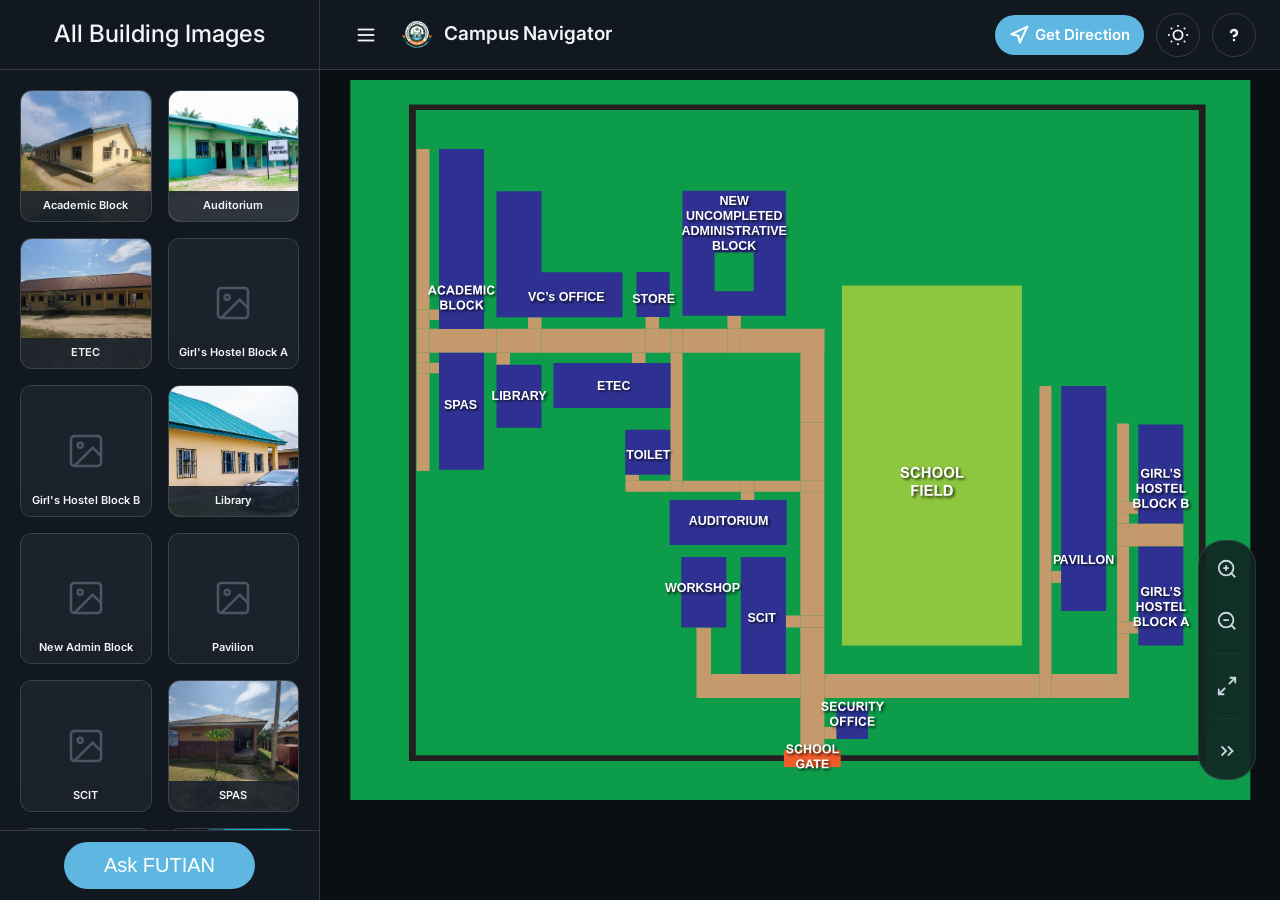
==== CAMPUS MAP/index.html @ f2ca86f0 "Initial commit: FUTIAN project with campus map and data" ====
<!DOCTYPE html>
<html lang="en">

<head>
    <meta charset="UTF-8">
    <meta name="viewport" content="width=device-width, initial-scale=1.0">
    <title>Campus Navigator | Interactive Map</title>
    <link rel="icon" type="image/png" href="Futia_LogoX.png">
    <meta name="description"
        content="Navigate your campus with our interactive map. Find buildings, discover routes, and explore campus locations.">
    <link href="https://fonts.googleapis.com/css2?family=Inter:wght@300;400;500;600;700&display=swap" rel="stylesheet">
    <link rel="stylesheet" href="styles.css">
</head>

<body class="sidebar-active">
    <!-- Sidebar Overlay for Mobile -->
    <div id="sidebar-overlay" class="sidebar-overlay"></div>

    <!-- Sidebar Section -->
    <aside id="sidebar" class="sidebar active">
        <div class="sidebar-header">
            <h2>All Building Images</h2>
            <button id="sidebar-close-btn" class="sidebar-close-btn" title="Close Building Panel">
                <svg viewBox="0 0 24 24" fill="none" stroke="currentColor" stroke-width="2.5">
                    <line x1="18" y1="6" x2="6" y2="18"></line>
                    <line x1="6" y1="6" x2="18" y2="18"></line>
                </svg>
            </button>
        </div>

        <div class="sidebar-body">
            <!-- Loading Spinner for Sidebar -->
            <div id="sidebar-loading" class="sidebar-loading">
                <div class="sidebar-spinner"></div>
                <p>Loading thumbnails...</p>
            </div>
            <!-- Grid that matches the reference image (2 columns) -->
            <div id="sidebar-building-grid" class="sidebar-grid"></div>
        </div>

        <div class="sidebar-footer">
            <button id="sidebar-ask-futian-btn" class="sidebar-pill-btn"
                onclick="window.location.href='../../FUTIAN/front-end/index.html'">
                Ask FUTIAN
            </button>
        </div>
    </aside>

    <div class="app-container">
        <!-- Top Nav Bar - Full Width Dark Bar -->
        <div class="top-nav-bar">
            <!-- Left Section: Menu & Logo -->
            <div class="nav-left">
                <button id="menu-toggle-btn" class="nav-icon-btn" title="Toggle Sidebar">
                    <svg viewBox="0 0 24 24" fill="none" stroke="currentColor" stroke-width="2">
                        <line x1="3" y1="12" x2="21" y2="12"></line>
                        <line x1="3" y1="6" x2="21" y2="6"></line>
                        <line x1="3" y1="18" x2="21" y2="18"></line>
                    </svg>
                </button>
                <div class="logo">
                    <img src="Futia_LogoX.png" alt="FUTIA Logo" class="logo-icon" />
                    <span class="brand-text">Campus Navigator</span>
                </div>
            </div>

            <!-- Right Section: Find Route, Dark Mode & Help -->
            <div class="nav-right">
                <button id="go-btn" class="find-route-pill">
                    <svg viewBox="0 0 24 24" fill="none" stroke="currentColor" stroke-width="2.5" stroke-linecap="round"
                        stroke-linejoin="round" class="route-btn-icon">
                        <polygon points="3 11 22 2 13 21 11 13 3 11"></polygon>
                    </svg>
                    <span>Get Direction</span>
                </button>
                <button id="dark-mode-btn" class="nav-icon-btn circle-border" title="Toggle dark mode">
                    <svg class="sun-icon" viewBox="0 0 24 24" fill="none" stroke="currentColor" stroke-width="2">
                        <circle cx="12" cy="12" r="5"></circle>
                        <line x1="12" y1="1" x2="12" y2="3"></line>
                        <line x1="12" y1="21" x2="12" y2="23"></line>
                        <line x1="4.22" y1="4.22" x2="5.64" y2="5.64"></line>
                        <line x1="18.36" y1="18.36" x2="19.78" y2="19.78"></line>
                        <line x1="1" y1="12" x2="3" y2="12"></line>
                        <line x1="21" y1="12" x2="23" y2="12"></line>
                        <line x1="4.22" y1="19.78" x2="5.64" y2="18.36"></line>
                        <line x1="18.36" y1="5.64" x2="19.78" y2="4.22"></line>
                    </svg>
                    <svg class="moon-icon" viewBox="0 0 24 24" fill="none" stroke="currentColor" stroke-width="2">
                        <path d="M21 12.79A9 9 0 1 1 11.21 3 7 7 0 0 0 21 12.79z"></path>
                    </svg>
                </button>
                <button id="help-btn" class="nav-icon-btn circle-border" title="Help">
                    <svg viewBox="0 0 24 24" fill="none" stroke="currentColor" stroke-width="2.5" stroke-linecap="round"
                        stroke-linejoin="round">
                        <path d="M9.09 9a3 3 0 0 1 5.83 1c0 2-3 3-3 3"></path>
                        <line x1="12" y1="17" x2="12.01" y2="17"></line>
                    </svg>
                </button>
            </div>

            <!-- Legacy Elements kept for JS functionality but hidden visually -->
            <button id="start-selector-btn" class="hidden-nav-item"></button>
            <select id="start-location" class="hidden-select" style="display:none;">
                <option value="">Starting Point</option>
            </select>
            <button id="swap-btn" class="hidden-nav-item"></button>
            <button id="end-selector-btn" class="hidden-nav-item"></button>
            <select id="end-location" class="hidden-select" style="display:none;">
                <option value="">Destination</option>
            </select>
            <button id="reset-btn" class="hidden-nav-item"></button>
            <button id="navigate-btn" class="hidden-nav-item"></button>
            <button id="ask-futian-btn" class="hidden-nav-item"></button>
        </div>

        <!-- Map Section -->
        <section class="map-section">
            <div class="map-wrapper">
                <div id="map-container" class="map-container">
                    <div class="map-loading">
                        <div class="loading-spinner"></div>
                        <p>Loading campus map...</p>
                    </div>
                </div>
            </div>

            <!-- Zoom Controls -->
            <div class="zoom-controls" id="zoom-controls">
                <button id="zoom-in-btn" class="zoom-btn" title="Zoom In">
                    <svg viewBox="0 0 24 24" fill="none" stroke="currentColor" stroke-width="2">
                        <circle cx="11" cy="11" r="8"></circle>
                        <line x1="21" y1="21" x2="16.65" y2="16.65"></line>
                        <line x1="11" y1="8" x2="11" y2="14"></line>
                        <line x1="8" y1="11" x2="14" y2="11"></line>
                    </svg>
                </button>
                <button id="zoom-out-btn" class="zoom-btn" title="Zoom Out">
                    <svg viewBox="0 0 24 24" fill="none" stroke="currentColor" stroke-width="2">
                        <circle cx="11" cy="11" r="8"></circle>
                        <line x1="21" y1="21" x2="16.65" y2="16.65"></line>
                        <line x1="8" y1="11" x2="14" y2="11"></line>
                    </svg>
                </button>
                <div class="zoom-divider"></div>
                <button id="zoom-reset-btn" class="zoom-btn" title="Reset View">
                    <svg viewBox="0 0 24 24" fill="none" stroke="currentColor" stroke-width="2">
                        <path d="M15 3h6v6M9 21H3v-6M21 3l-7 7M3 21l7-7"></path>
                    </svg>
                </button>
                <div class="zoom-divider"></div>
                <!-- Hide Controls Button -->
                <button id="zoom-hide-btn" class="zoom-btn zoom-toggle-btn" title="Hide Controls">
                    <svg viewBox="0 0 24 24" fill="none" stroke="currentColor" stroke-width="2">
                        <path d="M13 17l5-5-5-5M6 17l5-5-5-5"></path>
                    </svg>
                </button>
            </div>

            <!-- Show Controls Tab (appears when zoom controls are hidden) -->
            <button id="zoom-show-tab" class="zoom-show-tab" title="Show Controls">
                <svg viewBox="0 0 24 24" fill="none" stroke="currentColor" stroke-width="2.5">
                    <polyline points="15 6 9 12 15 18"></polyline>
                </svg>
                <span>Controls</span>
            </button>

            <!-- Sidebar Show Tab (appears when sidebar is closed on mobile) -->
            <button id="sidebar-show-tab" class="sidebar-show-tab" title="Show Buildings">
                <svg viewBox="0 0 24 24" fill="none" stroke="currentColor" stroke-width="2.5">
                    <polyline points="9 18 15 12 9 6"></polyline>
                </svg>
                <span>Buildings</span>
            </button>
        </section>

    </div>

    <!-- Route Selection Modal (for very small screens 409px and below) -->
    <div id="route-modal" class="route-modal">
        <div class="route-modal-overlay"></div>
        <div class="route-modal-container">
            <div class="route-modal-header">
                <div class="route-modal-icon">
                    <svg viewBox="0 0 24 24" fill="none" stroke="currentColor" stroke-width="2">
                        <circle cx="12" cy="12" r="10"></circle>
                        <polygon points="16.24 7.76 14.12 14.12 7.76 16.24 9.88 9.88 16.24 7.76"></polygon>
                    </svg>
                </div>
                <h2>Plan Your Route</h2>
                <button id="route-modal-close" class="modal-close-btn">
                    <svg viewBox="0 0 24 24" fill="none" stroke="currentColor" stroke-width="2">
                        <line x1="18" y1="6" x2="6" y2="18"></line>
                        <line x1="6" y1="6" x2="18" y2="18"></line>
                    </svg>
                </button>
            </div>
            <div class="route-modal-body">
                <!-- Starting Point Selection -->
                <div class="route-field">
                    <label class="route-field-label">
                        <span class="route-field-icon start">
                            <svg viewBox="0 0 24 24" fill="none" stroke="currentColor" stroke-width="2">
                                <circle cx="12" cy="12" r="3"></circle>
                                <circle cx="12" cy="12" r="8" stroke-dasharray="4 2"></circle>
                            </svg>
                        </span>
                        Starting Point
                    </label>
                    <button id="route-start-btn" class="route-select-btn" data-type="start">
                        <span id="route-start-text">Tap to select</span>
                        <svg class="chevron" viewBox="0 0 24 24" fill="none" stroke="currentColor" stroke-width="2">
                            <polyline points="6 9 12 15 18 9"></polyline>
                        </svg>
                    </button>
                </div>

                <!-- Swap Button -->
                <button id="route-swap-btn" class="route-swap-btn" title="Swap locations">
                    <svg viewBox="0 0 24 24" fill="none" stroke="currentColor" stroke-width="2">
                        <path d="M7 16V4m0 0L3 8m4-4l4 4M17 8v12m0 0l4-4m-4 4l-4-4"></path>
                    </svg>
                </button>

                <!-- Destination Selection -->
                <div class="route-field">
                    <label class="route-field-label">
                        <span class="route-field-icon end">
                            <svg viewBox="0 0 24 24" fill="none" stroke="currentColor" stroke-width="2">
                                <path d="M21 10c0 7-9 13-9 13s-9-6-9-13a9 9 0 0 1 18 0z"></path>
                                <circle cx="12" cy="10" r="3"></circle>
                            </svg>
                        </span>
                        Destination
                    </label>
                    <button id="route-end-btn" class="route-select-btn" data-type="end">
                        <span id="route-end-text">Tap to select</span>
                        <svg class="chevron" viewBox="0 0 24 24" fill="none" stroke="currentColor" stroke-width="2">
                            <polyline points="6 9 12 15 18 9"></polyline>
                        </svg>
                    </button>
                </div>
            </div>
            <div class="route-modal-footer">
                <button id="route-modal-go" class="route-btn primary incomplete">
                    <svg viewBox="0 0 24 24" fill="none" stroke="currentColor" stroke-width="2">
                        <polygon points="3 11 22 2 13 21 11 13 3 11"></polygon>
                    </svg>
                    <span>Show Route</span>
                </button>
                <button id="route-modal-clear" class="route-btn secondary">
                    <svg viewBox="0 0 24 24" fill="none" stroke="currentColor" stroke-width="2">
                        <path d="M3 12a9 9 0 1 0 9-9 9.75 9.75 0 0 0-6.74 2.74L3 8"></path>
                        <path d="M3 3v5h5"></path>
                    </svg>
                    <span>Clear</span>
                </button>
            </div>
        </div>
    </div>

    <!-- Redesigned Get Direction Modal -->
    <div id="get-direction-modal" class="route-modal">
        <div class="route-modal-overlay"></div>
        <div class="route-modal-container glass-premium">
            <div class="route-modal-header">
                <div class="route-modal-icon pulse-blue">
                    <svg viewBox="0 0 24 24" fill="none" stroke="currentColor" stroke-width="2">
                        <circle cx="12" cy="12" r="10"></circle>
                        <polygon points="16.24 7.76 14.12 14.12 7.76 16.24 9.88 9.88 16.24 7.76"></polygon>
                    </svg>
                </div>
                <h2>Direction Planner</h2>
                <button id="get-direction-modal-close" class="modal-close-btn-alt">
                    <svg viewBox="0 0 24 24" fill="none" stroke="currentColor" stroke-width="2.5">
                        <line x1="18" y1="6" x2="6" y2="18"></line>
                        <line x1="6" y1="6" x2="18" y2="18"></line>
                    </svg>
                </button>
            </div>

            <div class="route-modal-body-premium">
                <div class="route-inputs-container">
                    <!-- Starting Point Trigger -->
                    <div class="route-input-group">
                        <label class="input-label-premium">From</label>
                        <button id="direction-start-trigger" class="location-card-trigger start-theme">
                            <div class="trigger-content">
                                <span class="trigger-icon">
                                    <svg viewBox="0 0 24 24" fill="none" stroke="currentColor" stroke-width="2.5">
                                        <circle cx="12" cy="12" r="3"></circle>
                                        <circle cx="12" cy="12" r="8" stroke-dasharray="3 2"></circle>
                                    </svg>
                                </span>
                                <div class="trigger-texts">
                                    <span class="trigger-placeholder">Pick start...</span>
                                    <span id="direction-start-display" class="trigger-value">Select Location</span>
                                </div>
                            </div>
                            <svg class="trigger-chevron" viewBox="0 0 24 24" fill="none" stroke="currentColor"
                                stroke-width="2">
                                <polyline points="9 18 15 12 9 6"></polyline>
                            </svg>
                        </button>
                    </div>

                    <!-- Swap Button Floating -->
                    <div class="swap-action-wrapper">
                        <button id="direction-swap-btn" class="swap-pip" title="Swap locations">
                            <svg xmlns="http://www.w3.org/2000/svg" width="24" height="24" viewBox="0 0 24 24"
                                fill="none" stroke="currentColor" stroke-width="2" stroke-linecap="round"
                                stroke-linejoin="round" class="lucide lucide-arrow-down-up-icon lucide-arrow-down-up">
                                <path d="m3 16 4 4 4-4" />
                                <path d="M7 20V4" />
                                <path d="m21 8-4-4-4 4" />
                                <path d="M17 4v16" />
                            </svg>
                        </button>
                    </div>

                    <!-- Destination Trigger -->
                    <div class="route-input-group">
                        <label class="input-label-premium">To</label>
                        <button id="direction-end-trigger" class="location-card-trigger end-theme">
                            <div class="trigger-content">
                                <span class="trigger-icon">
                                    <svg viewBox="0 0 24 24" fill="none" stroke="currentColor" stroke-width="2.5">
                                        <path d="M21 10c0 7-9 13-9 13s-9-6-9-13a9 9 0 0 1 18 0z"></path>
                                        <circle cx="12" cy="10" r="3"></circle>
                                    </svg>
                                </span>
                                <div class="trigger-texts">
                                    <span class="trigger-placeholder">Pick destination...</span>
                                    <span id="direction-end-display" class="trigger-value">Select Location</span>
                                </div>
                            </div>
                            <svg class="trigger-chevron" viewBox="0 0 24 24" fill="none" stroke="currentColor"
                                stroke-width="2">
                                <polyline points="9 18 15 12 9 6"></polyline>
                            </svg>
                        </button>
                    </div>
                </div>
            </div>

            <div class="route-modal-footer-premium">
                <button id="direction-modal-clear" class="btn-clear-premium" title="Clear all selections">
                    <svg viewBox="0 0 24 24" fill="none" stroke="currentColor" stroke-width="2">
                        <path d="M3 12a9 9 0 1 0 9-9 9.75 9.75 0 0 0-6.74 2.74L3 8"></path>
                        <path d="M3 3v5h5"></path>
                    </svg>
                    <span>Reset</span>
                </button>
                <button id="direction-modal-go" class="btn-go-premium incomplete">
                    <span>Show Route</span>
                    <svg viewBox="0 0 24 24" fill="none" stroke="currentColor" stroke-width="2.5">
                        <polyline points="9 18 15 12 9 6"></polyline>
                    </svg>
                </button>
            </div>

            <!-- Hidden inputs to stay compatible with existing logic if needed -->
            <select id="direction-start-location" class="hidden-select" style="display:none;"></select>
            <select id="direction-end-location" class="hidden-select" style="display:none;"></select>
        </div>
    </div>

    <!-- The Picker "Modula" - Redesigned Location Selection -->
    <div id="location-modal" class="location-picker-modula">
        <div class="location-modal-overlay"></div>
        <div class="picker-container glass-premium">
            <div class="picker-header">
                <div class="picker-title-group">
                    <h2 id="location-modal-title">Select Location</h2>
                    <p id="picker-subtitle">Choose a building to plan your route</p>
                </div>
                <button id="location-modal-close" class="picker-close-btn">
                    <svg viewBox="0 0 24 24" fill="none" stroke="currentColor" stroke-width="2.5">
                        <line x1="18" y1="6" x2="6" y2="18"></line>
                        <line x1="6" y1="6" x2="18" y2="18"></line>
                    </svg>
                </button>
            </div>

            <div class="picker-search-box">
                <div class="search-input-wrapper">
                    <svg class="search-icon" viewBox="0 0 24 24" fill="none" stroke="currentColor" stroke-width="2.5">
                        <circle cx="11" cy="11" r="8"></circle>
                        <line x1="21" y1="21" x2="16.65" y2="16.65"></line>
                    </svg>
                    <input type="text" id="picker-search-input" placeholder="Search buildings by name...">
                </div>
            </div>

            <div class="picker-body">
                <div id="location-list" class="picker-grid">
                    <!-- Dynamic Building Cards will be injected here -->
                </div>
                <div id="picker-empty-state" class="picker-empty hidden">
                    <div class="empty-icon-wrapper">
                        <svg viewBox="0 0 24 24" fill="none" stroke="currentColor" stroke-width="1.5">
                            <circle cx="11" cy="11" r="8"></circle>
                            <line x1="21" y1="21" x2="16.65" y2="16.65"></line>
                            <line x1="8" y1="11" x2="14" y2="11"></line>
                        </svg>
                    </div>
                    <p>No buildings found</p>
                </div>
            </div>
        </div>
    </div>

    <!-- Image Gallery Modal - Redesigned with centered content -->
    <div id="gallery-modal" class="gallery-modal">
        <div class="gallery-overlay"></div>
        <div id="gallery-container" class="gallery-container">
            <div class="gallery-header">
                <div class="gallery-title-wrapper">
                    <h2 id="gallery-title" class="gallery-title">Building Images</h2>
                </div>
                <button id="gallery-close" class="gallery-close">
                    <svg viewBox="0 0 24 24" fill="none" stroke="currentColor" stroke-width="2">
                        <line x1="18" y1="6" x2="6" y2="18"></line>
                        <line x1="6" y1="6" x2="18" y2="18"></line>
                    </svg>
                </button>
            </div>
            <div class="gallery-body">
                <!-- Centralized Loading Spinner -->
                <div id="gallery-loading" class="gallery-loading-container">
                    <div class="gallery-spinner">
                        <div class="spinner-ring"></div>
                        <div class="spinner-ring"></div>
                        <div class="spinner-ring"></div>
                        <svg class="spinner-icon" viewBox="0 0 24 24" fill="none" stroke="currentColor"
                            stroke-width="1.5">
                            <rect x="3" y="3" width="18" height="18" rx="2" ry="2"></rect>
                            <circle cx="8.5" cy="8.5" r="1.5"></circle>
                            <polyline points="21 15 16 10 5 21"></polyline>
                        </svg>
                    </div>
                    <p class="loading-text">Loading images<span class="loading-dots"></span></p>
                </div>
                <div id="gallery-grid" class="gallery-grid"></div>
                <div id="gallery-no-images" class="gallery-empty">
                    <svg viewBox="0 0 24 24" fill="none" stroke="currentColor" stroke-width="1.5">
                        <rect x="3" y="3" width="18" height="18" rx="2" ry="2"></rect>
                        <circle cx="8.5" cy="8.5" r="1.5"></circle>
                        <polyline points="21 15 16 10 5 21"></polyline>
                    </svg>
                    <p>No images available for this location</p>
                </div>
            </div>
        </div>
    </div>

    <!-- All Buildings Modal - Shows all buildings with thumbnails -->
    <div id="all-buildings-modal" class="all-buildings-modal">
        <div class="all-buildings-overlay"></div>
        <div class="all-buildings-container">
            <div class="all-buildings-header">
                <div class="all-buildings-title-wrapper">
                    <svg class="all-buildings-icon" viewBox="0 0 24 24" fill="none" stroke="currentColor"
                        stroke-width="2">
                        <rect x="3" y="3" width="18" height="18" rx="2" ry="2"></rect>
                        <circle cx="8.5" cy="8.5" r="1.5"></circle>
                        <polyline points="21 15 16 10 5 21"></polyline>
                    </svg>
                    <h2 class="all-buildings-title">All Building Images</h2>
                </div>
                <button id="all-buildings-close" class="all-buildings-close">
                    <svg viewBox="0 0 24 24" fill="none" stroke="currentColor" stroke-width="2">
                        <line x1="18" y1="6" x2="6" y2="18"></line>
                        <line x1="6" y1="6" x2="18" y2="18"></line>
                    </svg>
                </button>
            </div>
            <div class="all-buildings-body">
                <!-- Loading Spinner -->
                <div id="all-buildings-loading" class="all-buildings-loading">
                    <div class="gallery-spinner">
                        <div class="spinner-ring"></div>
                        <div class="spinner-ring"></div>
                        <div class="spinner-ring"></div>
                        <svg class="spinner-icon" viewBox="0 0 24 24" fill="none" stroke="currentColor"
                            stroke-width="1.5">
                            <rect x="3" y="3" width="18" height="18" rx="2" ry="2"></rect>
                            <circle cx="8.5" cy="8.5" r="1.5"></circle>
                            <polyline points="21 15 16 10 5 21"></polyline>
                        </svg>
                    </div>
                    <p class="loading-text">Loading buildings<span class="loading-dots"></span></p>
                </div>
                <!-- Buildings Grid -->
                <div id="all-buildings-grid" class="all-buildings-grid"></div>
            </div>
        </div>
    </div>

    <!-- Full-Screen Image Viewer Modal with Zoom Controls -->
    <div id="image-viewer-modal" class="image-viewer-modal">
        <div class="image-viewer-overlay"></div>

        <!-- Image Viewer Controls Bar -->
        <div class="image-viewer-controls">
            <div class="viewer-info">
                <span id="viewer-image-counter" class="viewer-counter">1 / 5</span>
                <span id="viewer-image-title" class="viewer-title">Image</span>
            </div>
            <div class="viewer-zoom-controls">
                <div class="viewer-zoom-group">
                    <button id="viewer-zoom-in" class="viewer-btn" title="Zoom In (+)">
                        <svg viewBox="0 0 24 24" fill="none" stroke="currentColor" stroke-width="2">
                            <circle cx="11" cy="11" r="8"></circle>
                            <line x1="21" y1="21" x2="16.65" y2="16.65"></line>
                            <line x1="11" y1="8" x2="11" y2="14"></line>
                            <line x1="8" y1="11" x2="14" y2="11"></line>
                        </svg>
                    </button>
                    <span id="viewer-zoom-level" class="viewer-zoom-level">100%</span>
                    <button id="viewer-zoom-out" class="viewer-btn" title="Zoom Out (-)">
                        <svg viewBox="0 0 24 24" fill="none" stroke="currentColor" stroke-width="2">
                            <circle cx="11" cy="11" r="8"></circle>
                            <line x1="21" y1="21" x2="16.65" y2="16.65"></line>
                            <line x1="8" y1="11" x2="14" y2="11"></line>
                        </svg>
                    </button>
                </div>
                <div class="viewer-action-group">
                    <button id="viewer-fit" class="viewer-btn" title="Actual Size (A)">
                        <svg viewBox="0 0 24 24" fill="none" stroke="currentColor" stroke-width="2">
                            <path d="M15 3h6v6M9 21H3v-6M21 3l-7 7M3 21l7-7"></path>
                        </svg>
                    </button>
                    <button id="viewer-close" class="viewer-btn viewer-close-btn" title="Close (Esc)">
                        <svg viewBox="0 0 24 24" fill="none" stroke="currentColor" stroke-width="2">
                            <line x1="18" y1="6" x2="6" y2="18"></line>
                            <line x1="6" y1="6" x2="18" y2="18"></line>
                        </svg>
                    </button>
                </div>
            </div>
        </div>

        <!-- Navigation Arrows -->
        <button id="viewer-prev" class="viewer-nav-btn viewer-prev" title="Previous Image (←)">
            <svg viewBox="0 0 24 24" fill="none" stroke="currentColor" stroke-width="2">
                <polyline points="15 18 9 12 15 6"></polyline>
            </svg>
        </button>
        <button id="viewer-next" class="viewer-nav-btn viewer-next" title="Next Image (→)">
            <svg viewBox="0 0 24 24" fill="none" stroke="currentColor" stroke-width="2">
                <polyline points="9 18 15 12 9 6"></polyline>
            </svg>
        </button>

        <!-- Image Container with Pan/Zoom -->
        <div id="image-viewer-container" class="image-viewer-container">
            <img id="viewer-image" class="viewer-image" src="" alt="Building Image" draggable="false">
        </div>

        <!-- Thumbnail Strip -->
        <div id="viewer-thumbnails" class="viewer-thumbnails">
            <!-- Thumbnails will be dynamically added -->
        </div>
    </div>

    <!-- Help Modal -->
    <div id="help-modal" class="help-modal">
        <div class="help-overlay"></div>
        <div class="help-container">
            <div class="help-header">
                <h2>Campus Navigator Guide</h2>
                <button id="help-close" class="help-close">
                    <svg viewBox="0 0 24 24" fill="none" stroke="currentColor" stroke-width="2">
                        <line x1="18" y1="6" x2="6" y2="18"></line>
                        <line x1="6" y1="6" x2="18" y2="18"></line>
                    </svg>
                </button>
            </div>
            <div class="help-body">
                <div class="help-grid">
                    <div class="help-section">
                        <div class="help-section-header">
                            <h3>Navigation</h3>
                        </div>
                        <p>Select your <strong>Start</strong> and <strong>Destination</strong> from the top bar. The
                            optimal path will highlight instantly.</p>
                    </div>

                    <div class="help-section">
                        <div class="help-section-header">
                            <h3>Explore</h3>
                        </div>
                        <p>Click any <strong>building</strong> or its <strong>label</strong> to view stunning galleries.
                            Browsing made simple.</p>
                    </div>

                    <div class="help-section">
                        <div class="help-section-header">
                            <h3>Desktop</h3>
                        </div>
                        <p><strong>Zooming:</strong> Use your mouse scroll wheel or the +/- buttons.
                            <strong>Exploration:</strong> Click and drag to pan across the campus map.
                            <strong>Interaction:</strong> Click any building to view its photo gallery.
                        </p>
                    </div>

                    <div class="help-section">
                        <div class="help-section-header">
                            <h3>Mobile</h3>
                        </div>
                        <p><strong>Navigation:</strong> Swipe with one finger to pan the map view.
                            <strong>Pinching:</strong> Use two fingers to zoom in and out smoothly.
                            <strong>Quick Zoom:</strong> Double-tap anywhere to zoom in instantly.
                        </p>
                    </div>

                    <div class="help-section">
                        <div class="help-section-header">
                            <h3>Gallery</h3>
                        </div>
                        <p>Browse thumbnails and click to view full-screen. Navigate with <strong>Arrows</strong>. Zoom
                            with mouse wheel.</p>
                    </div>

                    <div class="help-section">
                        <div class="help-section-header">
                            <h3>Shortcuts</h3>
                        </div>
                        <p><strong>Esc:</strong> Close. <strong>← →:</strong> Browse. <strong>+/-:</strong> Zoom.
                            <strong>A:</strong> Auto-Fit view.
                        </p>
                    </div>
                </div>
            </div>
        </div>
    </div>

    <script src="script.js"></script>
    <script>
        // Help modal functionality
        const helpBtn = document.getElementById('help-btn');
        const helpModal = document.getElementById('help-modal');
        const helpClose = document.getElementById('help-close');
        const helpOverlay = document.querySelector('.help-overlay');

        helpBtn.addEventListener('click', () => {
            helpModal.classList.add('active');
        });

        helpClose.addEventListener('click', () => {
            helpModal.classList.remove('active');
        });

        helpOverlay.addEventListener('click', () => {
            helpModal.classList.remove('active');
        });

        document.addEventListener('keydown', (e) => {
            if (e.key === 'Escape' && helpModal.classList.contains('active')) {
                helpModal.classList.remove('active');
            }
        });

        // Dark mode functionality - synced with FUTIAN theme
        const darkModeBtn = document.getElementById('dark-mode-btn');
        const sunIcon = darkModeBtn.querySelector('.sun-icon');
        const moonIcon = darkModeBtn.querySelector('.moon-icon');

        // Helper function to determine if we should use light mode
        function shouldUseLightMode() {
            const savedTheme = localStorage.getItem('futianTheme') || 'dark';
            const prefersDark = window.matchMedia && window.matchMedia('(prefers-color-scheme: dark)').matches;

            if (savedTheme === 'light') {
                return true;
            } else if (savedTheme === 'dark') {
                return false;
            } else if (savedTheme === 'system') {
                return !prefersDark;
            }
            return false; // Default to dark mode
        }

        // Apply initial theme from FUTIAN's preference
        function applyThemeFromFutian() {
            const useLightMode = shouldUseLightMode();

            if (useLightMode) {
                // Light mode (no dark-mode class)
                document.body.classList.remove('dark-mode');
                sunIcon.style.display = 'none';
                moonIcon.style.display = 'block';
            } else {
                // Dark mode
                document.body.classList.add('dark-mode');
                sunIcon.style.display = 'block';
                moonIcon.style.display = 'none';
            }
        }

        // Apply theme on page load
        applyThemeFromFutian();

        // Listen for system theme changes (for 'system' mode)
        if (window.matchMedia) {
            window.matchMedia('(prefers-color-scheme: dark)').addEventListener('change', () => {
                const savedTheme = localStorage.getItem('futianTheme') || 'dark';
                if (savedTheme === 'system') {
                    applyThemeFromFutian();
                }
            });
        }

        darkModeBtn.addEventListener('click', () => {
            document.body.classList.toggle('dark-mode');
            const isDark = document.body.classList.contains('dark-mode');

            // Save to FUTIAN's theme key so both apps stay in sync
            localStorage.setItem('futianTheme', isDark ? 'dark' : 'light');

            if (isDark) {
                sunIcon.style.display = 'block';
                moonIcon.style.display = 'none';
            } else {
                sunIcon.style.display = 'none';
                moonIcon.style.display = 'block';
            }
        });

        // ===== ZOOM CONTROLS HIDE/SHOW TOGGLE =====
        const zoomControls = document.getElementById('zoom-controls');
        const zoomHideBtn = document.getElementById('zoom-hide-btn');
        const zoomShowTab = document.getElementById('zoom-show-tab');
        const sidebarShowTab = document.getElementById('sidebar-show-tab');

        // Responsive default state: hidden on small screens (799px and below)
        function setZoomControlsDefaultState() {
            if (window.innerWidth <= 799) {
                // Small screens: hide zoom by default
                zoomControls.classList.add('hidden');
                zoomShowTab.classList.add('visible');
                updateSidebarTabVisibility();
            } else {
                // Large screens (800px+): show by default
                zoomControls.classList.remove('hidden');
                zoomShowTab.classList.remove('visible');
                sidebarShowTab.classList.remove('visible');
            }
        }

        function updateSidebarTabVisibility() {
            if (window.innerWidth <= 799) {
                const isSidebarActive = document.body.classList.contains('sidebar-active');
                if (!isSidebarActive) {
                    sidebarShowTab.classList.add('visible');
                } else {
                    sidebarShowTab.classList.remove('visible');
                }
            } else {
                sidebarShowTab.classList.remove('visible');
            }
        }

        // Set initial state on page load
        setZoomControlsDefaultState();

        // Welcome animations for mobile (799px and below)
        if (window.innerWidth <= 799) {
            // 1. Zoom Controls: Auto-minimize in 5 seconds
            zoomControls.classList.remove('hidden');
            zoomShowTab.classList.remove('visible');

            setTimeout(() => {
                zoomControls.classList.add('hidden');
                zoomShowTab.classList.add('visible');
            }, 5000);

            // 2. Sidebar: Auto-close in 3 seconds (if open at start)
            setTimeout(() => {
                if (document.body.classList.contains('sidebar-active')) {
                    // Pull the sidebar closing logic - assuming toggleSidebar is defined in script.js or index.html
                    if (typeof toggleSidebar === 'function') {
                        toggleSidebar();
                        updateSidebarTabVisibility(); // Show the tab after closing
                    } else {
                        document.body.classList.remove('sidebar-active');
                        const sidebar = document.querySelector('.sidebar');
                        if (sidebar) sidebar.classList.remove('active');
                        updateSidebarTabVisibility();
                    }
                } else {
                    updateSidebarTabVisibility();
                }
            }, 3000);
        }

        // Update state when window is resized for responsive behavior
        window.addEventListener('resize', () => {
            setZoomControlsDefaultState();
            updateSidebarTabVisibility();
        });

        // Hide zoom controls (manual toggle)
        zoomHideBtn.addEventListener('click', () => {
            zoomControls.classList.add('hidden');
            zoomShowTab.classList.add('visible');
        });

        // Show zoom controls (manual toggle)
        zoomShowTab.addEventListener('click', () => {
            zoomControls.classList.remove('hidden');
            zoomShowTab.classList.remove('visible');
        });

        // Show sidebar (manual toggle via tab)
        sidebarShowTab.addEventListener('click', () => {
            if (typeof toggleSidebar === 'function') {
                toggleSidebar();
                updateSidebarTabVisibility();
            }
        });

        // Listen for sidebar toggle to update tab visibility (e.g. from menu button)
        document.addEventListener('click', (e) => {
            if (e.target.closest('#menu-btn') || e.target.closest('#sidebar-overlay') || e.target.closest('.modal-close-btn-alt')) {
                // Delay slightly to allow sidebar-active class to be toggled
                setTimeout(updateSidebarTabVisibility, 50);
            }
        });

        // Location Modal functionality
        const locationModal = document.getElementById('location-modal');
        const locationModalTitle = document.getElementById('location-modal-title');
        const locationModalClose = document.getElementById('location-modal-close');
        const locationModalOverlay = document.querySelector('.location-modal-overlay');
        const locationList = document.getElementById('location-list');

        const startSelectorBtn = document.getElementById('start-selector-btn');
        const endSelectorBtn = document.getElementById('end-selector-btn');
        const startLocationText = document.getElementById('start-location-text');
        const endLocationText = document.getElementById('end-location-text');

        let currentSelectingFor = null; // 'start' or 'end'

        function openLocationModal(type) {
            currentSelectingFor = type;
            locationModalTitle.textContent = type === 'start' ? 'Select Starting Point' : 'Select Destination';

            // Get the corresponding select element
            const selectEl = type === 'start' ? document.getElementById('start-location') : document.getElementById('end-location');
            const otherSelectEl = type === 'start' ? document.getElementById('end-location') : document.getElementById('start-location');
            const otherValue = otherSelectEl.value;

            // Populate the list
            locationList.innerHTML = '';

            Array.from(selectEl.options).forEach(option => {
                if (option.value === '' || option.value === otherValue) return; // Skip placeholder and already selected

                const item = document.createElement('button');
                item.className = 'location-item';
                item.textContent = option.textContent;
                item.dataset.value = option.value;

                if (option.value === selectEl.value) {
                    item.classList.add('selected');
                }

                item.addEventListener('click', () => {
                    selectLocation(option.value, option.textContent, type);
                });

                locationList.appendChild(item);
            });

            locationModal.classList.add('active');
        }

        function selectLocation(value, text, type) {
            const selectEl = type === 'start' ? document.getElementById('start-location') : document.getElementById('end-location');
            const textEl = type === 'start' ? startLocationText : endLocationText;

            selectEl.value = value;
            textEl.textContent = text;

            // Trigger change event
            selectEl.dispatchEvent(new Event('change'));

            // Check if we need to reopen route modal
            if (typeof window.checkRouteModalReopen === 'function') {
                window.checkRouteModalReopen();
            }

            closeLocationModal();

            // Check if title bar is overflowing after selection
            setTimeout(() => {
                if (typeof checkTitleBarOverflow === 'function') {
                    checkTitleBarOverflow();
                }
            }, 50);
        }

        function closeLocationModal() {
            locationModal.classList.remove('active');
            currentSelectingFor = null;
        }

        startSelectorBtn.addEventListener('click', () => openLocationModal('start'));
        endSelectorBtn.addEventListener('click', () => openLocationModal('end'));
        locationModalClose.addEventListener('click', closeLocationModal);
        locationModalOverlay.addEventListener('click', closeLocationModal);

        document.addEventListener('keydown', (e) => {
            if (e.key === 'Escape' && locationModal.classList.contains('active')) {
                closeLocationModal();
            }
        });

        // Update display text when select changes programmatically
        document.getElementById('start-location').addEventListener('change', function () {
            const selectedOption = this.options[this.selectedIndex];
            startLocationText.textContent = selectedOption.textContent || 'Starting Point';
            // Check overflow after text change
            setTimeout(() => {
                if (typeof checkTitleBarOverflow === 'function') {
                    checkTitleBarOverflow();
                }
                // Auto-show route if both locations are selected
                autoShowRoute();
            }, 50);
        });

        document.getElementById('end-location').addEventListener('change', function () {
            const selectedOption = this.options[this.selectedIndex];
            endLocationText.textContent = selectedOption.textContent || 'Destination';
            // Check overflow after text change
            setTimeout(() => {
                if (typeof checkTitleBarOverflow === 'function') {
                    checkTitleBarOverflow();
                }
                // Auto-show route if both locations are selected
                autoShowRoute();
            }, 50);
        });

        // Auto-show route when both start and destination are selected
        // This enables the Show Route button to be hidden on small screens
        function autoShowRoute() {
            const startSelect = document.getElementById('start-location');
            const endSelect = document.getElementById('end-location');
            const isSmallScreen = window.innerWidth <= 616;

            // On small screens (616px and below), if only destination is selected, prompt for starting point
            if (isSmallScreen && !startSelect.value && endSelect.value) {
                if (typeof showToast === 'function') {
                    showToast("Please select a Starting Point first!", "warning");
                }
                return;
            }

            if (startSelect.value && endSelect.value) {
                // Both locations are selected - auto calculate route
                if (startSelect.value === endSelect.value) {
                    if (typeof showToast === 'function') {
                        showToast("Start and End locations are the same!", "warning");
                    }
                    return;
                }

                // Call the route calculation function from script.js
                if (typeof calculateAndHighlightPath === 'function') {
                    if (typeof clearHighlights === 'function') {
                        clearHighlights();
                    }
                    calculateAndHighlightPath(startSelect.value, endSelect.value);
                }
            }
        }

        // ===== ROUTE MODAL FUNCTIONALITY (for 409px and below) =====
        const routeModal = document.getElementById('route-modal');
        const routeModalClose = document.getElementById('route-modal-close');
        const routeModalOverlay = document.querySelector('.route-modal-overlay');
        const navigateBtn = document.getElementById('navigate-btn');
        const routeStartBtn = document.getElementById('route-start-btn');
        const routeEndBtn = document.getElementById('route-end-btn');
        const routeStartText = document.getElementById('route-start-text');
        const routeEndText = document.getElementById('route-end-text');
        const routeSwapBtn = document.getElementById('route-swap-btn');
        const routeGoBtn = document.getElementById('route-modal-go');
        const routeClearBtn = document.getElementById('route-modal-clear');

        let routeModalSelectingFor = null;

        // Global hook to check reopen
        window.checkRouteModalReopen = function () {
            if (routeModalSelectingFor) {
                syncRouteModal();
                // Reopen route modal after selection with a slight delay
                setTimeout(() => routeModal.classList.add('active'), 150);
            }
        };

        // Open Route Modal
        navigateBtn.addEventListener('click', () => {
            syncRouteModal();
            routeModal.classList.add('active');
        });

        function syncRouteModal() {
            // Sync current selections to modal
            const startVal = document.getElementById('start-location').value;
            const endVal = document.getElementById('end-location').value;

            if (startVal) {
                const startOpt = document.querySelector(`#start-location option[value="${startVal}"]`);
                routeStartText.textContent = startOpt ? startOpt.textContent : 'Tap to select';
                routeStartBtn.classList.add('selected');
            } else {
                routeStartText.textContent = 'Tap to select';
                routeStartBtn.classList.remove('selected');
            }

            if (endVal) {
                const endOpt = document.querySelector(`#end-location option[value="${endVal}"]`);
                routeEndText.textContent = endOpt ? endOpt.textContent : 'Tap to select';
                routeEndBtn.classList.add('selected');
            } else {
                routeEndText.textContent = 'Tap to select';
                routeEndBtn.classList.remove('selected');
            }

            updateRouteGoButton();
        }

        // Close Route Modal
        // keepState = true means we are just hiding it temporarily to show another modal
        function closeRouteModal(keepState = false) {
            routeModal.classList.remove('active');
            if (!keepState) {
                routeModalSelectingFor = null;
            }
        }

        routeModalClose.addEventListener('click', () => closeRouteModal(false));
        routeModalOverlay.addEventListener('click', () => closeRouteModal(false));

        // Route Start/End selection - opens the existing location modal
        routeStartBtn.addEventListener('click', () => {
            routeModalSelectingFor = 'start';
            closeRouteModal(true); // Keep state so we catch the change later
            openLocationModal('start');
        });

        routeEndBtn.addEventListener('click', () => {
            routeModalSelectingFor = 'end';
            closeRouteModal(true); // Keep state so we catch the change later
            openLocationModal('end');
        });

        // Update Go button state - we don't fully disable it so user can click and get warning
        function updateRouteGoButton() {
            const startVal = document.getElementById('start-location').value;
            const endVal = document.getElementById('end-location').value;
            // Visual feedback - lower opacity when not both selected
            routeGoBtn.classList.toggle('incomplete', !(startVal && endVal));
        }

        // Swap in Route Modal
        routeSwapBtn.addEventListener('click', () => {
            const startSelect = document.getElementById('start-location');
            const endSelect = document.getElementById('end-location');
            const tempVal = startSelect.value;

            // Swap values
            startSelect.value = endSelect.value;
            endSelect.value = tempVal;

            // Dispatch change events so other listeners update text
            startSelect.dispatchEvent(new Event('change'));
            endSelect.dispatchEvent(new Event('change'));

            // Sync modal UI
            syncRouteModal();
        });

        // Clear in Route Modal
        routeClearBtn.addEventListener('click', () => {
            const startSelect = document.getElementById('start-location');
            const endSelect = document.getElementById('end-location');

            startSelect.value = '';
            endSelect.value = '';

            // Update main UI texts manually just in case
            document.getElementById('start-location-text').textContent = 'Starting Point';
            document.getElementById('end-location-text').textContent = 'Destination';

            // Clear highlights
            if (typeof clearHighlights === 'function') {
                clearHighlights();
            }

            // Sync modal UI
            syncRouteModal();
        });

        // Show Route from Modal
        routeGoBtn.addEventListener('click', () => {
            const startVal = document.getElementById('start-location').value;
            const endVal = document.getElementById('end-location').value;

            // Warning if only one location is selected
            if (!startVal && !endVal) {
                if (typeof showToast === 'function') {
                    showToast("Please select both starting point and destination!", "warning");
                }
                return;
            }

            if (!startVal) {
                if (typeof showToast === 'function') {
                    showToast("Please select a Starting Point!", "warning");
                }
                return;
            }

            if (!endVal) {
                if (typeof showToast === 'function') {
                    showToast("Please select a Destination!", "warning");
                }
                return;
            }

            if (startVal === endVal) {
                if (typeof showToast === 'function') {
                    showToast("Start and End locations are the same!", "warning");
                }
                return;
            }

            closeRouteModal(false);

            if (typeof calculateAndHighlightPath === 'function') {
                if (typeof clearHighlights === 'function') {
                    clearHighlights();
                }
                calculateAndHighlightPath(startVal, endVal);
            }
        });

        // Listen for location changes via global hook or event
        document.getElementById('start-location').addEventListener('change', function () {
            if (routeModalSelectingFor === 'start') {
                syncRouteModal();
            }
        });

        document.getElementById('end-location').addEventListener('change', function () {
            if (routeModalSelectingFor === 'end') {
                syncRouteModal();
            }
        });

        // Escape key to close route modal
        document.addEventListener('keydown', (e) => {
            if (e.key === 'Escape' && routeModal.classList.contains('active')) {
                closeRouteModal();
            }
        });
    </script>
</body>

</html>
---- CAMPUS MAP/styles.css ----
/* ===== CSS VARIABLES ===== */
:root {
    /* Main Theme Color - The requested #e7f7fe */
    --main-color: #e7f7fe;
    --main-color-darker: #d1edfa;
    --main-color-darkest: #bde4f7;

    /* Primary Accents */
    --primary: #3498db;
    --primary-light: #5dade2;
    --primary-dark: #2980b9;
    --primary-glow: rgba(52, 152, 219, 0.3);

    --accent-teal: #4db6ac;
    --accent-cyan: #00bcd4;
    --danger: #ff4757;
    --warning: #ffa502;
    --success: #2ed573;

    /* Light Theme Palette - Centered on #e7f7fe */
    --bg-primary: #e7f7fe;
    --bg-secondary: #ffffff;
    --bg-tertiary: #f5fbfe;
    --bg-elevated: #ffffff;

    --surface-1: rgba(255, 255, 255, 0.7);
    --surface-2: rgba(255, 255, 255, 0.9);
    --surface-glass: rgba(231, 247, 254, 0.6);

    --text-primary: #1a3a4a;
    --text-secondary: #4a6572;
    --text-muted: #7a9aa8;

    --border-color: #ffffff;
    --border-subtle: rgba(52, 152, 219, 0.1);
    --border-medium: rgba(52, 152, 219, 0.2);

    --pill-bg: rgba(255, 255, 255, 0.8);
    --pill-blur: blur(12px);

    /* Shadows adapted for blue theme */
    --shadow-sm: none;
    --shadow-md: none;
    --shadow-lg: none;
    --shadow-glow: none;

    /* Route/Map Colors (Light) */
    --route-color: #ff0000;
    --building-color: #3498db;
    --start-color: #27ae60;
    --end-color: #f39c12;

    /* Spacing & Borders */
    --space-xs: 0.25rem;
    --space-sm: 0.5rem;
    --space-md: 1rem;
    --space-lg: 1.5rem;
    --space-xl: 2rem;
    --radius-sm: 8px;
    --radius-md: 12px;
    --radius-lg: 20px;
    --radius-xl: 28px;
    --radius-pill: 50px;
    --radius-full: 9999px;

    /* Transitions & Fonts */
    --transition-fast: 150ms ease;
    --transition-base: 300ms cubic-bezier(0.4, 0, 0.2, 1);
    --transition-slow: 500ms cubic-bezier(0.4, 0, 0.2, 1);
    --font-family: 'Inter', -apple-system, BlinkMacSystemFont, 'Segoe UI', Roboto, sans-serif;
    --font-size-xs: 0.75rem;
    --font-size-sm: 0.875rem;
    --font-size-base: 1rem;
    --font-size-lg: 1.125rem;
    --font-size-xl: 1.25rem;
}

/* ===== PREMIUM DARK MODE - Deep Blue/Charcoal ===== */
body.dark-mode {
    --bg-primary: #0a0f14;
    --bg-secondary: #12181f;
    --bg-tertiary: #1a222c;
    --bg-elevated: #1e2732;

    --main-color: #0a0f14;
    --main-color-darker: #1a222c;
    --main-color-darkest: #232d3b;

    --primary: #5eb7e0;
    --primary-light: #82ccf0;
    --primary-dark: #3a8fb7;
    --primary-glow: rgba(94, 183, 224, 0.2);

    --text-primary: #f1f5f9;
    --text-secondary: #cbd5e1;
    --text-muted: #94a3b8;

    --accent-teal: #82ccf0;
    --accent-cyan: #bde4f7;

    --border-color: rgba(255, 255, 255, 0.1);
    --border-subtle: rgba(255, 255, 255, 0.05);
    --border-medium: rgba(255, 255, 255, 0.15);

    --surface-1: rgba(18, 24, 31, 0.7);
    --surface-2: rgba(26, 34, 44, 0.9);
    --surface-glass: rgba(10, 15, 20, 0.7);

    --pill-bg: rgba(18, 24, 31, 0.8);
    --pill-blur: blur(16px);

    --shadow-sm: none;
    --shadow-md: none;
    --shadow-lg: none;

    /* Map colors for dark mode */
    --route-color: #ff0000;
    --building-color: #5eb7e0;
}

/* ===== RESET & BASE ===== */
*,
*::before,
*::after {
    margin: 0;
    padding: 0;
    box-sizing: border-box;
}

html {
    font-size: 16px;
    scroll-behavior: smooth;
}

body {
    font-family: var(--font-family);
    background: var(--bg-primary);
    color: var(--text-primary);
    line-height: 1.6;
    min-height: 100vh;
    overflow: hidden;
    transition: background-color var(--transition-base), color var(--transition-base);
}

/* Make text labels clickable - cursor is set by JavaScript only for building-matched text */
svg text,
svg tspan {
    pointer-events: all !important;
}

/* ===== MAIN LAYOUT ===== */
.app-container {
    position: relative;
    width: 100%;
    height: 100vh;
    display: flex;
    flex-direction: column;
}

/* ===== TOP CONTROL BAR - Pill Shaped with Translucent Blur ===== */
/* ===== TOP NAV BAR - REFERENCE DESIGN ===== */
.top-nav-bar {
    position: fixed;
    top: 0;
    left: 0;
    right: 0;
    height: 70px;
    background-color: var(--bg-secondary);
    color: var(--text-primary);
    display: flex;
    align-items: center;
    justify-content: space-between;
    padding: 0 clamp(12px, 2vw, 24px);
    z-index: 1100;
    border-bottom: 1px solid var(--border-medium);
    width: 100%;
    transition: left 0.3s cubic-bezier(0.4, 0, 0.2, 1), background-color var(--transition-base);
    box-shadow: var(--shadow-sm);
}

.sidebar-active .top-nav-bar {
    left: 320px;
    width: calc(100% - 320px);
}

.nav-left,
.nav-right {
    display: flex;
    align-items: center;
    gap: clamp(8px, 1.2vw, 12px);
}

.top-nav-bar .logo {
    display: flex;
    align-items: center;
    gap: 10px;
    padding-right: 0;
    border-right: none;
    margin-right: 0;
}

.top-nav-bar .logo-icon {
    width: clamp(28px, 3.5vw, 34px);
    height: clamp(28px, 3.5vw, 34px);
    filter: none;
}

.top-nav-bar .brand-text {
    font-size: clamp(15px, 2vw, 19px);
    font-weight: 600;
    color: var(--text-primary);
    letter-spacing: -0.1px;
    white-space: nowrap;
}



@media (max-width: 850px) {
    .top-nav-bar .brand-text {
        font-size: 15px;
    }

    .nav-left,
    .nav-right {
        gap: 8px;
    }

    .nav-icon-btn {
        width: 36px;
        height: 36px;
    }

    .find-route-pill {
        height: 34px;
        padding: 0 10px;
        font-size: 12px;
        gap: 5px;
    }

    .top-nav-bar .logo-icon {
        width: 28px;
        height: 28px;
    }

    .top-nav-bar {
        padding: 0 12px;
    }
}

@media (max-width: 450px) {
    .top-nav-bar .brand-text {
        display: none;
    }

    .nav-left,
    .nav-right {
        gap: 6px;
    }

    .top-nav-bar {
        padding: 0 12px;
    }
}

/* Icon Buttons for Navigation Bar */
.nav-icon-btn {
    background: transparent;
    border: none;
    color: var(--text-primary);
    width: clamp(38px, 4.5vw, 44px);
    height: clamp(38px, 4.5vw, 44px);
    display: flex;
    align-items: center;
    justify-content: center;
    cursor: pointer;
    transition: background 0.2s, border-color 0.2s, color 0.2s;
}

.nav-icon-btn svg {
    width: clamp(18px, 2.5vw, 22px);
    height: clamp(18px, 2.5vw, 22px);
}

#help-btn svg {
    width: 24px;
    height: 24px;
}

.nav-icon-btn.circle-border {
    border: 1.5px solid var(--border-medium);
    border-radius: 50%;
}

.nav-icon-btn:hover {
    background: var(--border-subtle);
}

/* Find Route Pill - Matched to Top Bar with White Border */
.find-route-pill {
    background: var(--primary);
    color: #ffffff;
    border: none;
    border-radius: 50px;
    padding: 0 clamp(10px, 1.8vw, 14px);
    height: clamp(34px, 5vh, 40px);
    font-size: clamp(13px, 1.8vw, 15px);
    font-weight: 600;
    font-family: 'Inter', -apple-system, sans-serif;
    cursor: pointer;
    display: flex;
    align-items: center;
    gap: 6px;
    transition: all 0.2s cubic-bezier(0.4, 0, 0.2, 1);
}



.route-btn-icon {
    width: 20px;
    height: 20px;
}

.find-route-pill:hover {
    background: var(--primary-light);
}

/* Hide elements not present in the reference top bar */
.hidden-nav-item {
    display: none !important;
}

/* ===== SIDEBAR - REFERENCE DESIGN ===== */
.sidebar {
    position: fixed;
    top: 0;
    left: 0;
    bottom: 0;
    width: 320px;
    background-color: var(--bg-secondary);
    border-right: 1px solid var(--border-medium);
    z-index: 1200;
    display: flex;
    flex-direction: column;
    transform: translateX(-100%);
    transition: transform 0.3s cubic-bezier(0.4, 0, 0.2, 1), background-color var(--transition-base);
    box-shadow: var(--shadow-lg);
}

.sidebar.active {
    transform: translateX(0);
}

.sidebar-active .app-container {
    margin-left: 320px;
    width: calc(100% - 320px);
}

.sidebar-header {
    height: 70px;
    display: flex;
    align-items: center;
    justify-content: center;
    border-bottom: 1px solid var(--border-medium);
    padding: 0 24px;
    position: relative;
}

/* Sidebar Close Button - Mobile Only */
.sidebar-close-btn {
    display: none;
    /* Hidden on desktop */
    position: absolute;
    right: 12px;
    top: 50%;
    transform: translateY(-50%);
    width: 36px;
    height: 36px;
    border: none;
    background: transparent;
    color: var(--text-primary);
    cursor: pointer;
    align-items: center;
    justify-content: center;
    border-radius: 50%;
    transition: background 0.2s;
    padding: 0;
    z-index: 10;
}

.sidebar-close-btn svg {
    width: 22px;
    height: 22px;
}

.sidebar-close-btn:hover {
    background: var(--border-subtle);
}

.sidebar-header h2 {
    color: var(--text-primary);
    font-size: 24px;
    font-weight: 500;
    margin: 0;
    /* Remove default margin for alignment */
    /* Underline removed */
}

.sidebar-body {
    flex: 1;
    overflow-y: auto;
    padding: 20px;
}

/* 2-Column Grid as seen in reference image */
.sidebar-grid {
    display: grid;
    grid-template-columns: repeat(2, 1fr);
    gap: 16px;
}

.sidebar-grid .building-card {
    aspect-ratio: 1;
    background: var(--bg-tertiary);
    border: 1px solid var(--border-medium);
    /* White border as requested */
    border-radius: 12px;
    overflow: hidden;
    cursor: pointer;
    transition: border-color 0.2s;
    position: relative;
}

.sidebar-grid .building-card img {
    width: 100%;
    height: 100%;
    object-fit: cover;
}

.sidebar-grid .building-card-placeholder {
    width: 100%;
    height: 100%;
    display: flex;
    align-items: center;
    justify-content: center;
    color: var(--text-muted);
}

.sidebar-grid .building-card-name {
    position: absolute;
    bottom: 0;
    left: 0;
    right: 0;
    background: var(--surface-2);
    color: var(--text-primary);
    font-size: 11px;
    padding: 6px 8px;
    text-align: center;
    white-space: nowrap;
    overflow: hidden;
    text-overflow: ellipsis;
}

.sidebar-grid .building-card:hover {
    border-color: var(--primary);
}

.sidebar-footer {
    height: 70px;
    padding: 0;
    border-top: 1px solid var(--border-medium);
    display: flex;
    justify-content: center;
    align-items: center;
}

.sidebar-pill-btn {
    background: var(--primary);
    color: #ffffff;
    border: none;
    border-radius: 50px;
    padding: 12px 40px;
    font-size: 20px;
    font-weight: 500;
    cursor: pointer;
    transition: background 0.2s, color 0.2s;
}

.sidebar-pill-btn:hover {
    background: var(--primary-dark);
}

.sidebar-loading {
    display: flex;
    flex-direction: column;
    align-items: center;
    gap: 12px;
    padding: 40px 0;
    color: #888;
}

.sidebar-loading.hidden {
    display: none;
}

.sidebar-spinner {
    width: 32px;
    height: 32px;
    border: 3px solid var(--border-medium);
    border-top-color: var(--primary);
    border-radius: 50%;
    animation: sidebar-spin 1s linear infinite;
}

@keyframes sidebar-spin {
    to {
        transform: rotate(360deg);
    }
}

/* ===== MOBILE BOTTOM BAR - Same style as top bar ===== */
/* ===== LOGO STYLING ===== */
.logo {
    display: flex;
    align-items: center;
    gap: var(--space-sm);
    padding-right: var(--space-md);
    border-right: 1px solid var(--border-subtle);
    margin-right: var(--space-xs);
}

.logo-icon {
    width: 36px;
    height: 36px;
    object-fit: contain;
    transition: var(--transition-base);
}

.logo:hover .logo-icon {
    opacity: 0.8;
}

.logo-text {
    display: flex;
    align-items: baseline;
    gap: 6px;
    white-space: nowrap;
}

/* FUTIA Brand Text - Dark in Light Mode, White in Dark Mode */
.brand-futia {
    font-size: var(--font-size-lg);
    font-weight: 800;
    letter-spacing: 1px;
    color: var(--text-primary);
    text-transform: uppercase;
    transition: color var(--transition-base);
}

/* Campus Navigator Text - Always Gradient */
.brand-campus {
    font-size: var(--font-size-base);
    font-weight: 600;
    color: var(--primary);
}

body.dark-mode .brand-futia {
    color: var(--text-primary);
}

/* ===== DROPDOWN SELECT STYLING ===== */
.control-select-wrapper {
    position: relative;
    min-width: 160px;
}

.control-select {
    width: 100%;
    padding: var(--space-sm) var(--space-lg);
    padding-right: 36px;
    background: var(--bg-tertiary);
    border: 1px solid var(--border-color);
    border-radius: var(--radius-lg);
    color: var(--text-primary);
    font-family: inherit;
    font-size: var(--font-size-sm);
    cursor: pointer;
    appearance: none;
    transition: var(--transition-base);
}

.control-select:hover {
    border-color: var(--primary);
    box-shadow: 0 0 0 3px var(--primary-glow);
}

.control-select:focus {
    outline: none;
    border-color: var(--primary);
    box-shadow: 0 0 0 4px var(--primary-glow);
}

/* Dropdown options styling - Native select styling */
.control-select option {
    background: var(--bg-secondary);
    color: var(--text-primary);
    padding: 14px 18px;
    font-size: var(--font-size-sm);
    font-weight: 400;
    line-height: 1.5;
    border: none;
    min-height: 40px;
}

.control-select option:first-child {
    color: var(--text-muted);
    font-style: italic;
}

.control-select option:hover {
    background: var(--main-color-darker);
    color: var(--text-primary);
}

.control-select option:checked,
.control-select option:focus {
    background-color: var(--primary) !important;
    color: white;
    font-weight: 500;
}

/* Dark mode dropdown styling */
body.dark-mode .control-select {
    background-color: var(--bg-tertiary);
    border-color: var(--border-medium);
    color: var(--text-primary);
}

body.dark-mode .control-select option {
    background-color: var(--bg-secondary);
    color: var(--text-primary);
    padding: 14px 18px;
}

body.dark-mode .control-select option:first-child {
    color: var(--text-muted);
}

body.dark-mode .control-select option:hover {
    background-color: var(--bg-tertiary);
}

body.dark-mode .control-select option:checked,
body.dark-mode .control-select option:focus {
    background-color: var(--primary) !important;
    color: white;
    font-weight: 500;
}

.select-arrow {
    position: absolute;
    right: 12px;
    top: 50%;
    transform: translateY(-50%);
    width: 16px;
    height: 16px;
    color: var(--text-muted);
    pointer-events: none;
}

/* ===== LOCATION SELECTOR BUTTONS (Modal Trigger) ===== */
.location-selector-btn {
    display: flex;
    align-items: center;
    gap: var(--space-sm);
    padding: var(--space-sm) var(--space-md);
    background: var(--bg-tertiary);
    border: 1px solid var(--border-color);
    border-radius: var(--radius-lg);
    color: var(--text-primary);
    font-family: inherit;
    font-size: var(--font-size-sm);
    cursor: pointer;
    transition: var(--transition-base);
    min-width: 160px;
}

.location-selector-btn:hover {
    border-color: var(--primary);
    box-shadow: 0 0 0 3px var(--primary-glow);
}

.location-selector-btn .selector-icon {
    width: 18px;
    height: 18px;
    flex-shrink: 0;
}

.location-selector-btn .selector-icon.start {
    color: var(--start-color);
}

.location-selector-btn .selector-icon.end {
    color: var(--end-color);
}

.location-selector-btn span {
    flex: 1;
    text-align: left;
    white-space: nowrap;
    overflow: hidden;
    text-overflow: ellipsis;
}

.location-selector-btn .chevron-icon {
    width: 16px;
    height: 16px;
    color: var(--text-muted);
    flex-shrink: 0;
}

body.dark-mode .location-selector-btn {
    background-color: var(--bg-tertiary);
    border-color: var(--border-medium);
    color: var(--text-primary);
}

/* ===== LOCATION SELECTION MODAL ===== */
.location-modal {
    position: fixed;
    inset: 0;
    z-index: 1001;
    display: flex;
    align-items: center;
    justify-content: center;
    opacity: 0;
    visibility: hidden;
    transition: var(--transition-base);
}

.location-modal.active {
    opacity: 1;
    visibility: visible;
}

.location-modal-overlay {
    position: absolute;
    inset: 0;
    background: rgba(0, 0, 0, 0.7);
    backdrop-filter: blur(8px);
    -webkit-backdrop-filter: blur(8px);
}

.location-modal-container {
    position: relative;
    width: 90%;
    max-width: 400px;
    max-height: 70vh;
    background: var(--bg-secondary);
    border: 1px solid var(--border-color);
    border-radius: var(--radius-xl);
    box-shadow: var(--shadow-lg);
    display: flex;
    flex-direction: column;
    transform: translateY(20px) scale(0.95);
    transition: var(--transition-base);
    overflow: hidden;
}

.location-modal.active .location-modal-container {
    transform: translateY(0) scale(1);
}

.location-modal-header {
    display: flex;
    align-items: center;
    justify-content: space-between;
    padding: var(--space-lg) var(--space-xl);
    border-bottom: 1px solid var(--border-subtle);
}

.location-modal-header h2 {
    font-size: var(--font-size-lg);
    font-weight: 600;
    margin: 0;
}

.modal-close-btn {
    width: 36px;
    height: 36px;
    border: 1px solid var(--border-color);
    background: var(--surface-1);
    border-radius: var(--radius-md);
    color: var(--text-secondary);
    cursor: pointer;
    display: flex;
    align-items: center;
    justify-content: center;
    transition: var(--transition-base);
}

.modal-close-btn svg {
    width: 18px;
    height: 18px;
}

.modal-close-btn:hover {
    background: var(--danger);
    color: white;
    border-color: var(--danger);
}

.location-modal-body {
    padding: var(--space-md);
    overflow-y: auto;
    flex: 1;
}

.location-list {
    display: flex;
    flex-direction: column;
    gap: var(--space-xs);
}

.location-item {
    display: block;
    width: 100%;
    padding: var(--space-md) var(--space-lg);
    background: transparent;
    border: 1px solid transparent;
    border-radius: var(--radius-md);
    color: var(--text-primary);
    font-family: inherit;
    font-size: var(--font-size-base);
    text-align: left;
    cursor: pointer;
    transition: var(--transition-base);
}

.location-item:hover {
    background: var(--main-color-darker);
    border-color: var(--border-subtle);
}

.location-item.selected {
    background: var(--primary);
    color: white;
    border-color: var(--primary);
}

body.dark-mode .location-item:hover {
    background: rgba(255, 255, 255, 0.1);
}

body.dark-mode .location-item.selected {
    background: var(--primary);
}

/* ===== CONTROL BUTTONS ===== */
.control-btn {
    display: flex;
    align-items: center;
    justify-content: center;
    gap: var(--space-xs);
    padding: var(--space-sm) var(--space-md);
    border: 1px solid var(--border-color);
    border-radius: var(--radius-lg);
    font-family: inherit;
    font-size: var(--font-size-sm);
    font-weight: 600;
    cursor: pointer;
    transition: var(--transition-base);
    white-space: nowrap;
}

.control-btn svg {
    width: 18px;
    height: 18px;
}

.control-btn.primary {
    background: var(--gradient-primary);
    background: linear-gradient(135deg, var(--primary) 0%, var(--primary-dark) 100%);
    color: white;
    border-color: var(--primary);
    box-shadow: var(--shadow-md), 0 0 20px var(--primary-glow);
}

.control-btn.primary:hover {
    filter: brightness(1.15);
    box-shadow: var(--shadow-lg), 0 0 30px var(--primary-glow);
}

.control-btn.secondary {
    background: var(--surface-glass);
    backdrop-filter: blur(5px);
    color: var(--text-secondary);
}

.control-btn.secondary:hover {
    background: var(--surface-2);
    color: var(--text-primary);
    filter: brightness(1.1);
}

/* Swap button */
.swap-btn {
    width: 36px;
    height: 36px;
    min-width: 36px;
    padding: 0;
    border: 2px dashed var(--border-medium);
    background: transparent;
    border-radius: var(--radius-full);
    color: var(--text-muted);
    cursor: pointer;
    display: flex;
    align-items: center;
    justify-content: center;
    transition: var(--transition-base);
}

.swap-btn svg {
    width: 18px;
    height: 18px;
}

.swap-btn:hover {
    border-color: var(--primary);
    color: var(--primary);
    background: var(--surface-1);
    transform: rotate(180deg);
}

/* Dark mode toggle */
.dark-mode-btn {
    width: 40px;
    height: 40px;
    min-width: 40px;
    padding: 0;
    border: 1px solid var(--border-color);
    background: #1a1a1a;
    border-radius: var(--radius-full);
    color: #ffd700;
    cursor: pointer;
    display: flex;
    align-items: center;
    justify-content: center;
    transition: var(--transition-base);
    box-shadow: var(--shadow-sm);
}

.dark-mode-btn svg {
    width: 20px;
    height: 20px;
}

.dark-mode-btn:hover {
    filter: brightness(1.2);
    box-shadow: var(--shadow-md);
}

body.dark-mode .dark-mode-btn {
    background: #ffeaa7;
    color: #1a1a1a;
    border-color: #ffeaa7;
}

/* Help button */
.help-btn {
    width: 40px;
    height: 40px;
    min-width: 40px;
    padding: 0;
    border: 1px solid var(--border-color);
    background: var(--surface-glass);
    backdrop-filter: blur(5px);
    border-radius: var(--radius-full);
    color: var(--text-secondary);
    cursor: pointer;
    display: flex;
    align-items: center;
    justify-content: center;
    transition: var(--transition-base);
}

.help-btn svg {
    width: 20px;
    height: 20px;
}

.help-btn:hover {
    background: var(--primary);
    color: white;
    border-color: var(--primary);
    filter: brightness(1.1);
}

/* ===== MAP SECTION ===== */
/* Map extends UNDER the top and bottom bars so blur effect shows when zooming */
.map-section {
    position: absolute;
    top: 0;
    left: 0;
    right: 0;
    bottom: 0;
    overflow: hidden;
    background: var(--bg-primary);
    /* No padding - map goes edge to edge, under the bars */
    padding: 0;
    z-index: 1;
}

.map-wrapper {
    width: 100%;
    height: 100%;
    overflow: hidden;
    /* Center the default view with some visual padding */
    display: flex;
    align-items: center;
    justify-content: center;
    padding: 80px 20px 100px 20px;
}

.map-container {
    width: 100%;
    height: 100%;
    cursor: grab;
    display: flex;
    align-items: center;
    justify-content: center;
    /* Allow content to overflow and go under the bars */
    overflow: visible;
    /* Touch support - prevent browser default touch behaviors */
    touch-action: none;
    -webkit-user-select: none;
    -moz-user-select: none;
    -ms-user-select: none;
    user-select: none;
    /* Prevent callout on long press (iOS) */
    -webkit-touch-callout: none;
}

.map-container.grabbing {
    cursor: grabbing;
}

.map-container svg {
    max-width: 100%;
    max-height: 100%;
    /* Origin at top-left for correct zoom-to-point math */
    transform-origin: 0 0;
    transition: transform 0.1s ease-out;
}

/* Disable transition during active touch gestures for instant feedback */
.map-container.touch-active svg {
    transition: none;
}

/* Map Loading State */
.map-loading {
    display: flex;
    flex-direction: column;
    align-items: center;
    gap: var(--space-md);
    color: var(--text-muted);
}

.loading-spinner {
    width: 48px;
    height: 48px;
    border: 3px solid var(--border-subtle);
    border-top-color: var(--primary);
    border-radius: var(--radius-full);
    animation: spin 1s linear infinite;
}

@keyframes spin {
    to {
        transform: rotate(360deg);
    }
}

/* ===== ZOOM CONTROLS ===== */
/* ===== ZOOM CONTROLS ===== */
.zoom-controls {
    position: absolute;
    bottom: 120px;
    right: 24px;
    /* Fixed spacing */
    display: flex;
    flex-direction: column;
    align-items: center;
    /* Ensure horizontal centering */
    gap: 8px;
    /* Consistent gap */
    background: var(--pill-bg);
    backdrop-filter: var(--pill-blur);
    -webkit-backdrop-filter: var(--pill-blur);
    border: 1px solid var(--border-color);
    border-radius: 26px;
    /* Pill shape radius (44/2 + padding) */
    padding: 6px;
    /* Balanced padding */
    box-shadow: var(--shadow-lg);
}

.zoom-btn {
    width: 44px;
    height: 44px;
    border: none;
    background: transparent;
    color: var(--text-secondary);
    border-radius: 50%;
    /* Circular buttons look better in vertical pill */
    cursor: pointer;
    display: flex;
    align-items: center;
    justify-content: center;
    transition: var(--transition-base);
    padding: 0;
    margin: 0;
}

.zoom-btn svg {
    width: 22px;
    height: 22px;
}

.zoom-btn:hover {
    background: var(--surface-2);
    color: var(--primary);
}

.zoom-btn:active {
    transform: scale(0.95);
}

.zoom-divider {
    width: 24px;
    /* Match icon visual width */
    height: 1px;
    background: var(--border-subtle);
    margin: 2px 0;
    /* Minimal vertical margin, gap handles the rest */
    flex-shrink: 0;
}

/* When dark-mode-btn and help-btn are moved to zoom-controls */
.zoom-controls .dark-mode-btn,
.zoom-controls .help-btn {
    width: 44px !important;
    height: 44px !important;
    min-width: 44px !important;
    min-height: 44px !important;
    max-width: 44px !important;
    max-height: 44px !important;
    padding: 0 !important;
    margin: 0 !important;
    border: none !important;
    background: transparent !important;
    color: var(--text-secondary) !important;
    border-radius: 50% !important;
    cursor: pointer;
    display: flex !important;
    align-items: center !important;
    justify-content: center !important;
    transition: var(--transition-base);
}

.zoom-controls .dark-mode-btn:hover,
.zoom-controls .help-btn:hover {
    background: var(--surface-2) !important;
    color: var(--primary) !important;
}

.zoom-controls .dark-mode-btn:active,
.zoom-controls .help-btn:active {
    transform: scale(0.95);
}

.zoom-controls .dark-mode-btn svg,
.zoom-controls .help-btn svg {
    width: 22px !important;
    height: 22px !important;
}

/* ===== ZOOM CONTROLS HIDE/SHOW TOGGLE ===== */
/* Hide button styling */
.zoom-toggle-btn {
    position: relative;
}

.zoom-toggle-btn:hover {
    color: var(--danger) !important;
    background: rgba(231, 76, 60, 0.15) !important;
}

/* Zoom controls hidden state */
.zoom-controls.hidden {
    transform: translateX(calc(100% + 30px));
    opacity: 0;
    pointer-events: none;
}

/* Zoom controls transition for hiding/showing */
.zoom-controls {
    transition: transform 0.4s cubic-bezier(0.4, 0, 0.2, 1),
        opacity 0.3s ease,
        all var(--transition-base);
}

/* Show Controls Tab - Appears on right edge when controls are hidden */
.zoom-show-tab {
    position: absolute;
    right: 0;
    bottom: 90px;
    transform: translateX(100%);
    z-index: 90;
    display: flex;
    flex-direction: column;
    align-items: center;
    justify-content: center;
    gap: 6px;
    padding: 12px 8px;
    background: var(--pill-bg);
    backdrop-filter: var(--pill-blur);
    -webkit-backdrop-filter: var(--pill-blur);
    border: 1px solid var(--border-color);
    border-right: none;
    border-radius: 12px 0 0 12px;
    color: var(--text-secondary);
    cursor: pointer;
    opacity: 0;
    pointer-events: none;
    transition: transform 0.4s cubic-bezier(0.4, 0, 0.2, 1),
        opacity 0.3s ease,
        background 0.2s ease,
        color 0.2s ease;
    box-shadow: -4px 0 15px rgba(0, 0, 0, 0.1);
    writing-mode: vertical-rl;
    text-orientation: mixed;
}

/* Sidebar Show Tab - Appears on left edge when sidebar is closed on mobile */
.sidebar-show-tab {
    position: absolute;
    left: 0;
    bottom: 90px;
    transform: translateX(-100%);
    z-index: 90;
    display: flex;
    flex-direction: column;
    align-items: center;
    justify-content: center;
    gap: 6px;
    padding: 12px 8px;
    background: var(--pill-bg);
    backdrop-filter: var(--pill-blur);
    -webkit-backdrop-filter: var(--pill-blur);
    border: 1px solid var(--border-color);
    border-left: none;
    border-radius: 0 12px 12px 0;
    color: var(--text-secondary);
    cursor: pointer;
    opacity: 0;
    pointer-events: none;
    transition: transform 0.4s cubic-bezier(0.4, 0, 0.2, 1),
        opacity 0.3s ease,
        background 0.2s ease,
        color 0.2s ease;
    box-shadow: 4px 0 15px rgba(0, 0, 0, 0.1);
    writing-mode: vertical-rl;
    text-orientation: mixed;
}

.zoom-show-tab.visible {
    transform: translateX(0);
    opacity: 1;
    pointer-events: auto;
}

.sidebar-show-tab.visible {
    transform: translateX(0);
    opacity: 1;
    pointer-events: auto;
}

/* Hide sidebar tab when active */
.sidebar-active .sidebar-show-tab {
    opacity: 0 !important;
    pointer-events: none !important;
    transform: translateX(-100%) !important;
}

.zoom-show-tab svg,
.sidebar-show-tab svg {
    width: 18px;
    height: 18px;
}

.zoom-show-tab span,
.sidebar-show-tab span {
    font-size: 11px;
    font-weight: 600;
    letter-spacing: 1px;
    text-transform: uppercase;
}

.zoom-show-tab:hover {
    background: var(--surface-2);
    color: var(--primary);
    transform: translateX(0);
}

.sidebar-show-tab:hover {
    background: var(--surface-2);
    color: var(--primary);
    transform: translateX(0);
}

.zoom-show-tab:active {
    transform: translateX(2px) scale(0.98);
}

.sidebar-show-tab:active {
    transform: translateX(-2px) scale(0.98);
}

/* When zoom controls are hidden, show the tab */
.zoom-show-tab.visible {
    transform: translateX(0);
    opacity: 1;
    pointer-events: auto;
}

/* Pulse animations for the show tabs to attract attention */
@keyframes pulseTab {

    0%,
    100% {
        box-shadow: -4px 0 15px rgba(0, 0, 0, 0.1);
    }

    50% {
        box-shadow: -4px 0 20px rgba(0, 0, 0, 0.15);
    }
}

@keyframes pulseTabLeft {

    0%,
    100% {
        box-shadow: 4px 0 15px rgba(0, 0, 0, 0.1);
    }

    50% {
        box-shadow: 4px 0 20px rgba(0, 0, 0, 0.15);
    }
}

.zoom-show-tab.visible {
    animation: pulseTab 2s ease-in-out infinite;
}

.sidebar-show-tab.visible {
    animation: pulseTabLeft 2s ease-in-out infinite;
}

.zoom-show-tab.visible:hover,
.sidebar-show-tab.visible:hover {
    animation: none;
}

/* ===== BOTTOM INFO BAR - Pill Shaped with Translucent Blur ===== */
.bottom-info-bar {
    position: fixed;
    bottom: var(--space-lg);
    left: 50%;
    transform: translateX(-50%);
    z-index: 100;
    display: flex;
    align-items: stretch;
    justify-content: center;
    gap: var(--space-xl);
    padding: var(--space-md) var(--space-2xl);
    /* Translucent blur effect from reference */
    background-color: var(--pill-bg);
    backdrop-filter: var(--pill-blur);
    -webkit-backdrop-filter: var(--pill-blur);
    border: 1px solid var(--border-color);
    border-radius: var(--radius-lg);
    box-shadow: var(--shadow-lg);
    /* Wider pill container - matching top bar */
    min-width: 80%;
    max-width: 98%;
    transition: all var(--transition-base);
}

.bottom-info-bar:hover {
    box-shadow: var(--shadow-lg), 0 0 30px var(--primary-glow);
}

/* Legend Section */
.legend {
    display: flex;
    flex-direction: column;
    gap: var(--space-sm);
    padding-right: var(--space-lg);
    border-right: 1px solid var(--border-subtle);
}

.legend-title {
    font-size: var(--font-size-xs);
    font-weight: 700;
    color: var(--text-muted);
    text-transform: uppercase;
    letter-spacing: 1px;
}

.legend-items {
    display: flex;
    gap: var(--space-lg);
}

.legend-item {
    display: flex;
    align-items: center;
    gap: var(--space-sm);
    font-size: var(--font-size-xs);
    color: var(--text-secondary);
    white-space: nowrap;
}

.legend-marker {
    display: flex;
    align-items: center;
    justify-content: center;
}

.legend-marker svg {
    width: 20px;
    height: 20px;
}

.legend-marker.legend-start svg {
    color: var(--start-color);
}

.legend-marker.legend-end svg {
    color: var(--end-color);
}

.legend-marker.legend-path {
    width: 24px;
    height: 6px;
    background: var(--route-color);
    border-radius: var(--radius-full);
}

.legend-marker.legend-building {
    width: 20px;
    height: 20px;
    background: var(--building-color);
    border-radius: var(--radius-sm);
}

@keyframes pathPulse {

    0%,
    100% {
        opacity: 1;
    }

    50% {
        opacity: 0.7;
    }
}

/* Quick Tips Section */
.quick-tips {
    display: flex;
    flex-direction: column;
    gap: var(--space-sm);
}

.quick-tips-title {
    font-size: var(--font-size-xs);
    font-weight: 700;
    color: var(--text-muted);
    text-transform: uppercase;
    letter-spacing: 1px;
}

.quick-tips-list {
    display: flex;
    gap: var(--space-md);
    list-style: none;
}

.quick-tips-list li {
    display: flex;
    align-items: center;
    gap: var(--space-xs);
    font-size: var(--font-size-xs);
    color: var(--text-secondary);
    white-space: nowrap;
}

.quick-tips-list li::before {
    content: '→';
    color: var(--primary);
    font-weight: bold;
}

/* ===== MAP ELEMENTS STYLING ===== */
.cls-5,
.cls-6,
.cls-4 {
    cursor: pointer;
    transition: var(--transition-base);
}

.cls-5:hover,
.cls-6:hover,
.cls-4:hover {
    filter: brightness(1.2);
}

.building-active {
    filter: brightness(1.3) !important;
}

.building-start {
    stroke: var(--start-color) !important;
    stroke-width: 20px;
    stroke-opacity: 1;
    animation: blinkBorder 1s ease-in-out infinite !important;
}

.building-end {
    stroke: var(--end-color) !important;
    stroke-width: 20px;
    stroke-opacity: 1;
    animation: blinkBorder 1s ease-in-out infinite !important;
}

@keyframes blinkBorder {

    0%,
    100% {
        stroke-opacity: 1;
        stroke-width: 20px;
    }

    50% {
        stroke-opacity: 0;
        stroke-width: 20px;
    }
}

@keyframes buildingGlow {

    0%,
    100% {
        filter: brightness(1.3);
    }

    50% {
        filter: brightness(1.5);
    }
}

/* Route path - RED */
.path-active {
    fill: var(--route-color) !important;
    animation: pathFlow 0.5s ease-out forwards, routeGlow 2s ease-in-out infinite;
}

@keyframes pathFlow {
    from {
        opacity: 0;
        fill: transparent;
    }

    to {
        opacity: 1;
        fill: var(--route-color);
    }
}

@keyframes routeGlow {

    0%,
    100% {
        filter: brightness(1);
    }

    50% {
        filter: brightness(1.3);
    }
}

/* Map markers - LARGER SIZE */
.map-marker {
    animation: markerBounce 0.5s ease-out;
}

@keyframes markerBounce {
    0% {
        transform: translateY(-50px) scale(0);
        opacity: 0;
    }

    60% {
        transform: translateY(10px) scale(1.1);
    }

    100% {
        transform: translateY(0) scale(1);
        opacity: 1;
    }
}

/* Building text labels - clickable but NO hover effects */
/* Cursor is set via JavaScript */

/* ===== GALLERY MODAL - Redesigned with Centered Content ===== */
.gallery-modal {
    position: fixed;
    inset: 0;
    z-index: 3000;
    display: flex;
    align-items: center;
    justify-content: center;
    opacity: 0;
    visibility: hidden;
    transition: var(--transition-base);
}

.gallery-modal.active {
    opacity: 1;
    visibility: visible;
}

.gallery-overlay {
    position: absolute;
    inset: 0;
    background: var(--surface-glass);
    backdrop-filter: blur(10px);
    -webkit-backdrop-filter: blur(10px);
}

.gallery-container {
    position: relative;
    width: 90%;
    max-width: 900px;
    max-height: 85vh;
    background: var(--bg-secondary);
    border: 1px solid var(--border-color);
    border-radius: var(--radius-xl);
    box-shadow: var(--shadow-lg);
    display: flex;
    flex-direction: column;
    transform: translateY(20px) scale(0.95);
    transition: var(--transition-base), max-width 0.4s ease;
    overflow: hidden;
}

.gallery-container.count-1 {
    max-width: 720px;
}

.gallery-container.count-2 {
    max-width: 720px;
}

.gallery-modal.active .gallery-container {
    transform: translateY(0) scale(1);
}

.gallery-header {
    display: flex;
    align-items: center;
    justify-content: center;
    padding: var(--space-lg) var(--space-xl);
    position: relative;
}

.gallery-title-wrapper {
    flex: 1;
    text-align: center;
    padding: 0 45px;
    /* Clear space for absolute close button */
    word-wrap: break-word;
    overflow-wrap: break-word;
}

.gallery-title {
    font-size: var(--font-size-xl);
    font-weight: 600;
    margin: 0;
    white-space: normal;
    line-height: 1.2;
}

.gallery-close {
    position: absolute;
    right: var(--space-lg);
    top: 50%;
    transform: translateY(-50%);
    width: 40px;
    height: 40px;
    border: 1px solid var(--border-color);
    background: var(--surface-1);
    border-radius: var(--radius-md);
    color: var(--text-secondary);
    cursor: pointer;
    display: flex;
    align-items: center;
    justify-content: center;
    transition: var(--transition-base);
}

.gallery-close svg {
    width: 20px;
    height: 20px;
}

.gallery-close:hover {
    background: var(--danger);
    color: white;
    border-color: var(--danger);
}

.gallery-body {
    padding: var(--space-xl);
    overflow-y: auto;
    flex: 1;
    display: flex;
    flex-direction: column;
    align-items: center;
}

.gallery-grid {
    display: grid;
    grid-template-columns: repeat(auto-fill, minmax(220px, 1fr));
    gap: var(--space-lg);
    width: 100%;
    justify-items: center;
}

.gallery-image-wrapper {
    aspect-ratio: 4/3;
    border-radius: var(--radius-md);
    overflow: hidden;
    background: var(--bg-tertiary);
    position: relative;
    animation: fadeInUp 0.5s ease-out backwards;
    border: 1px solid var(--border-subtle);
    width: 100%;
    max-width: 280px;
}

@keyframes fadeInUp {
    from {
        opacity: 0;
        transform: translateY(20px);
    }

    to {
        opacity: 1;
        transform: translateY(0);
    }
}

.gallery-image-wrapper img {
    width: 100%;
    height: 100%;
    object-fit: cover;
    transition: var(--transition-base);
}

.gallery-image-wrapper:hover img {
    filter: brightness(1.1);
}

.gallery-image-label {
    position: absolute;
    bottom: 0;
    left: 0;
    right: 0;
    padding: var(--space-sm) var(--space-md);
    background: linear-gradient(to top, var(--bg-secondary), transparent);
    color: var(--text-primary);
    font-size: var(--font-size-xs);
    font-weight: 500;
}

.gallery-empty {
    display: none;
    flex-direction: column;
    align-items: center;
    justify-content: center;
    padding: var(--space-2xl);
    color: var(--text-muted);
    text-align: center;
}

.gallery-empty svg {
    width: 64px;
    height: 64px;
    margin-bottom: var(--space-md);
    opacity: 0.5;
}

/* ===== GALLERY LOADING CONTAINER - Centralized Spinner ===== */
.gallery-loading-container {
    display: none;
    flex-direction: column;
    align-items: center;
    justify-content: center;
    padding: var(--space-3xl) var(--space-2xl);
    gap: var(--space-lg);
    min-height: 250px;
}

.gallery-loading-container.visible {
    display: flex;
}

.gallery-spinner {
    position: relative;
    width: 80px;
    height: 80px;
    display: flex;
    align-items: center;
    justify-content: center;
}

.spinner-ring {
    position: absolute;
    width: 100%;
    height: 100%;
    border-radius: 50%;
    border: 3px solid transparent;
    animation: spinnerRotate 1.5s linear infinite;
}

.spinner-ring:nth-child(1) {
    border-top-color: var(--primary);
    animation-duration: 1.5s;
}

.spinner-ring:nth-child(2) {
    width: 70%;
    height: 70%;
    border-right-color: var(--accent-teal);
    animation-duration: 1.2s;
    animation-direction: reverse;
}

.spinner-ring:nth-child(3) {
    width: 40%;
    height: 40%;
    border-bottom-color: var(--accent-cyan);
    animation-duration: 0.9s;
}

.spinner-icon {
    width: 28px;
    height: 28px;
    color: var(--primary);
    animation: pulseGlow 1.5s ease-in-out infinite;
}

@keyframes spinnerRotate {
    from {
        transform: rotate(0deg);
    }

    to {
        transform: rotate(360deg);
    }
}

@keyframes pulseGlow {

    0%,
    100% {
        opacity: 0.6;
    }

    50% {
        opacity: 1;
    }
}

.loading-text {
    font-size: var(--font-size-sm);
    color: var(--text-muted);
    font-weight: 500;
}

.loading-dots::after {
    content: '';
    animation: loadingDots 1.5s infinite;
}

@keyframes loadingDots {
    0% {
        content: '';
    }

    25% {
        content: '.';
    }

    50% {
        content: '..';
    }

    75% {
        content: '...';
    }

    100% {
        content: '';
    }
}

/* ===== CLICKABLE GALLERY IMAGES ===== */
.gallery-image-wrapper {
    cursor: pointer;
    position: relative;
    overflow: hidden;
}

.gallery-image-wrapper::before {
    content: '';
    position: absolute;
    inset: 0;
    background: rgba(255, 255, 255, 0.1);
    opacity: 0;
    transition: opacity 0.3s ease;
    z-index: 1;
    pointer-events: none;
}

.gallery-image-wrapper::after {
    content: '';
    position: absolute;
    top: 50%;
    left: 50%;
    width: 50px;
    height: 50px;
    background: rgba(255, 255, 255, 0.95);
    border-radius: 50%;
    transform: translate(-50%, -50%) scale(0);
    transition: transform 0.3s cubic-bezier(0.34, 1.56, 0.64, 1);
    z-index: 2;
    box-shadow: 0 4px 20px rgba(0, 0, 0, 0.2);
}

.gallery-image-wrapper:hover::before {
    opacity: 1;
}

.gallery-image-wrapper:hover::after {
    transform: translate(-50%, -50%) scale(1);
}

/* Magnifying glass icon on hover */
.gallery-image-wrapper .zoom-icon {
    position: absolute;
    top: 50%;
    left: 50%;
    width: 24px;
    height: 24px;
    transform: translate(-50%, -50%) scale(0);
    transition: transform 0.3s cubic-bezier(0.34, 1.56, 0.64, 1);
    z-index: 3;
    color: var(--primary);
    pointer-events: none;
}

body.dark-mode .gallery-image-wrapper::after {
    background: rgba(0, 0, 0, 0.85);
    border: 1px solid rgba(255, 255, 255, 0.2);
}

body.dark-mode .gallery-image-wrapper .zoom-icon {
    color: #ffffff;
}

.gallery-image-wrapper:hover .zoom-icon {
    transform: translate(-50%, -50%) scale(1);
    transition-delay: 0.1s;
}

/* ===== FULL-SCREEN IMAGE VIEWER MODAL ===== */
.image-viewer-modal {
    position: fixed;
    inset: 0;
    z-index: 4000;
    display: flex;
    flex-direction: column;
    opacity: 0;
    visibility: hidden;
    transition: opacity 0.3s ease, visibility 0.3s ease;
}

.image-viewer-modal.active {
    opacity: 1;
    visibility: visible;
}

.image-viewer-overlay {
    position: absolute;
    inset: 0;
    background: rgba(0, 0, 0, 0.92);
    backdrop-filter: blur(20px);
    -webkit-backdrop-filter: blur(20px);
}

/* Viewer Controls Bar */
.image-viewer-controls {
    position: relative;
    z-index: 10;
    display: flex;
    align-items: center;
    justify-content: space-between;
    padding: var(--space-md) var(--space-xl);
    background: rgba(0, 0, 0, 0.6);
    backdrop-filter: blur(15px);
    -webkit-backdrop-filter: blur(15px);
    border-bottom: 1px solid rgba(255, 255, 255, 0.1);
}

.viewer-info {
    display: flex;
    align-items: center;
    gap: var(--space-md);
}

.viewer-counter {
    font-size: var(--font-size-sm);
    color: rgba(255, 255, 255, 0.7);
    background: rgba(255, 255, 255, 0.1);
    padding: var(--space-xs) var(--space-sm);
    border-radius: var(--radius-sm);
    font-weight: 500;
}

.viewer-title {
    font-size: var(--font-size-base);
    color: white;
    font-weight: 500;
}

.viewer-zoom-group,
.viewer-action-group {
    display: flex;
    align-items: center;
    gap: var(--space-xs);
}

.viewer-zoom-group {
    gap: 8px;
}

.viewer-action-group {
    gap: 12px;
}

.viewer-btn {
    width: 40px;
    height: 40px;
    border: 1px solid rgba(255, 255, 255, 0.2);
    background: rgba(255, 255, 255, 0.1);
    border-radius: var(--radius-md);
    color: white;
    cursor: pointer;
    display: flex;
    align-items: center;
    justify-content: center;
    transition: all 0.2s ease;
}

.viewer-btn svg {
    width: 20px;
    height: 20px;
}

.viewer-btn:hover {
    background: rgba(255, 255, 255, 0.2);
    border-color: rgba(255, 255, 255, 0.4);
}

.viewer-btn:active {
    transform: scale(0.95);
}

.viewer-close-btn:hover {
    background: var(--danger);
    border-color: var(--danger);
}

.viewer-zoom-level {
    min-width: 60px;
    text-align: center;
    font-size: var(--font-size-sm);
    color: rgba(255, 255, 255, 0.9);
    font-weight: 600;
    font-family: 'Courier New', monospace;
}

.viewer-zoom-controls {
    display: flex;
    align-items: center;
    gap: var(--space-xl);
}

@media (max-width: 700px) {
    .image-viewer-controls {
        flex-direction: column;
        padding: var(--space-lg) var(--space-md);
        gap: 28px;
        height: auto;
    }

    .viewer-info {
        width: 100%;
        justify-content: center;
        padding: 0 10px;
    }

    .viewer-title {
        font-size: 13px;
        text-align: center;
        white-space: normal;
        line-height: 1.3;
    }

    .viewer-zoom-controls {
        width: 100%;
        display: flex;
        justify-content: space-between;
        align-items: center;
        padding: 0 4px;
        /* Slight buffer from absolute edge */
        gap: 0;
        /* Let space-between handle it */
    }

    .viewer-btn {
        width: 36px;
        height: 36px;
    }

    .viewer-zoom-level {
        min-width: 45px;
        font-size: 11px;
    }

    .viewer-divider {
        height: 18px;
        margin: 0 4px;
    }
}

@media (max-width: 400px) {
    .viewer-zoom-controls {
        justify-content: space-between;
        gap: 0;
    }

    .viewer-btn {
        width: 32px;
        height: 32px;
    }

    .viewer-zoom-level {
        min-width: 40px;
    }

    .viewer-divider {
        display: none;
        /* Hide dividers on extremely small screens to save space */
    }
}

/* Navigation Arrows */
.viewer-nav-btn {
    position: absolute;
    top: 50%;
    z-index: 10;
    width: 56px;
    height: 56px;
    border: 1px solid rgba(255, 255, 255, 0.2);
    background: rgba(0, 0, 0, 0.5);
    backdrop-filter: blur(10px);
    -webkit-backdrop-filter: blur(10px);
    border-radius: 50%;
    color: white;
    cursor: pointer;
    display: flex;
    align-items: center;
    justify-content: center;
    transform: translateY(-50%);
    transition: all 0.3s ease;
    opacity: 0.7;
}

.viewer-nav-btn svg {
    width: 28px;
    height: 28px;
}

.viewer-nav-btn:hover {
    opacity: 1;
    background: rgba(255, 255, 255, 0.15);
    border-color: rgba(255, 255, 255, 0.5);
    transform: translateY(-50%);
}

.viewer-prev {
    left: var(--space-xl);
}

.viewer-next {
    right: var(--space-xl);
}

.viewer-nav-btn:disabled {
    opacity: 0.3;
    cursor: not-allowed;
}

.viewer-nav-btn:disabled:hover {
    transform: translateY(-50%);
    background: rgba(0, 0, 0, 0.5);
}

/* Image Container */
.image-viewer-container {
    position: relative;
    z-index: 5;
    flex: 1;
    display: flex;
    align-items: center;
    justify-content: center;
    overflow: hidden;
    cursor: grab;
    padding: var(--space-xl);
}

.image-viewer-container.grabbing {
    cursor: grabbing;
}

.viewer-image {
    max-width: 100%;
    max-height: 100%;
    object-fit: contain;
    transition: transform 0.15s ease-out;
    border-radius: var(--radius-md);
    box-shadow: 0 20px 60px rgba(0, 0, 0, 0.5);
    user-select: none;
}

/* Image Loading State */
.viewer-image.loading {
    opacity: 0;
}

.image-viewer-container::before {
    content: '';
    position: absolute;
    width: 50px;
    height: 50px;
    border: 3px solid rgba(255, 255, 255, 0.1);
    border-top-color: var(--primary);
    border-radius: 50%;
    animation: spinnerRotate 1s linear infinite;
    opacity: 0;
    pointer-events: none;
    transition: opacity 0.3s ease;
}

.image-viewer-container.image-loading::before {
    opacity: 1;
}

/* Thumbnail Strip */
.viewer-thumbnails {
    position: relative;
    z-index: 10;
    display: flex;
    align-items: center;
    justify-content: center;
    gap: var(--space-sm);
    padding: var(--space-md) var(--space-xl);
    background: rgba(0, 0, 0, 0.6);
    backdrop-filter: blur(15px);
    -webkit-backdrop-filter: blur(15px);
    border-top: 1px solid rgba(255, 255, 255, 0.1);
    overflow-x: auto;
    scrollbar-width: none;
}

.viewer-thumbnails::-webkit-scrollbar {
    display: none;
}

.viewer-thumbnail {
    width: 60px;
    height: 45px;
    border-radius: var(--radius-sm);
    overflow: hidden;
    cursor: pointer;
    border: 2px solid transparent;
    opacity: 0.6;
    transition: all 0.2s ease;
    flex-shrink: 0;
}

.viewer-thumbnail img {
    width: 100%;
    height: 100%;
    object-fit: cover;
}

.viewer-thumbnail:hover {
    opacity: 0.9;
    border-color: rgba(255, 255, 255, 0.3);
}

.viewer-thumbnail.active {
    opacity: 1;
    border-color: var(--primary);
    box-shadow: 0 0 15px var(--primary-glow);
}

/* ===== HELP MODAL ===== */
.help-modal {
    position: fixed;
    inset: 0;
    z-index: 5000;
    display: flex;
    align-items: center;
    justify-content: center;
    opacity: 0;
    visibility: hidden;
    transition: var(--transition-base);
}

.help-modal.active {
    opacity: 1;
    visibility: visible;
}

.help-overlay {
    position: absolute;
    inset: 0;
    background: rgba(0, 0, 0, 0.7);
    backdrop-filter: blur(8px);
    -webkit-backdrop-filter: blur(8px);
}

.help-container {
    position: relative;
    width: 90%;
    max-width: 650px;
    max-height: 85vh;
    background: var(--bg-secondary);
    border: 1px solid var(--border-color);
    border-radius: var(--radius-xl);
    box-shadow: var(--shadow-lg);
    display: flex;
    flex-direction: column;
    transform: translateY(20px) scale(0.95);
    transition: var(--transition-base);
    overflow: hidden;
}

.help-modal.active .help-container {
    transform: translateY(0) scale(1);
}

.help-header {
    display: flex;
    align-items: center;
    justify-content: space-between;
    padding: var(--space-lg) var(--space-xl);
    position: relative;
}

.help-header h2 {
    font-size: var(--font-size-lg);
    font-weight: 600;
    white-space: normal;
    line-height: 1.2;
    flex: 1;
}

.help-close {
    width: 40px;
    height: 40px;
    border: 1px solid var(--border-color);
    background: var(--surface-1);
    border-radius: var(--radius-md);
    color: var(--text-secondary);
    cursor: pointer;
    display: flex;
    align-items: center;
    justify-content: center;
    transition: var(--transition-base);
}

.help-close svg {
    width: 20px;
    height: 20px;
}

.help-close:hover {
    background: var(--danger);
    color: white;
    border-color: var(--danger);
}

.help-body {
    padding: 0 var(--space-xl) var(--space-xl);
    overflow-y: auto;
    scrollbar-width: thin;
    scrollbar-color: var(--text-muted) transparent;
}

.help-body::-webkit-scrollbar {
    width: 6px;
}

.help-body::-webkit-scrollbar-track {
    background: transparent;
    border-radius: 3px;
}

.help-body::-webkit-scrollbar-thumb {
    background: var(--text-muted);
    border-radius: 3px;
}

.help-body::-webkit-scrollbar-thumb:hover {
    background: var(--primary);
}

.help-grid {
    display: grid;
    grid-template-columns: repeat(2, 1fr);
    gap: var(--space-lg);
}

.help-section {
    padding: var(--space-md);
    background: var(--surface-bg);
    border: 1px solid var(--border-subtle);
    border-radius: var(--radius-lg);
    transition: all 0.3s ease;
}

body.dark-mode .help-section {
    background: rgba(255, 255, 255, 0.03);
}

.help-section-header {
    display: flex;
    align-items: center;
    gap: 12px;
    margin-bottom: 8px;
}

.help-icon {
    font-size: 20px;
}

.help-section h3 {
    font-size: 15px;
    font-weight: 600;
    color: var(--primary);
    margin: 0;
}

.help-section p {
    font-size: 13px;
    line-height: 1.5;
    color: var(--text-secondary);
    margin: 0;
}

@media (max-width: 600px) {
    .help-grid {
        grid-template-columns: 1fr;
    }
}

.help-section ul {
    list-style: none;
    display: flex;
    flex-direction: column;
    gap: var(--space-xs);
}

.help-section li {
    font-size: var(--font-size-sm);
    color: var(--text-secondary);
    padding-left: var(--space-md);
    position: relative;
}

.help-section li::before {
    content: '•';
    position: absolute;
    left: 0;
    color: var(--primary);
}

/* ===== ROUTE SELECTION MODAL ===== */
.route-modal {
    position: fixed;
    top: 0;
    left: 0;
    width: 100%;
    height: 100%;
    z-index: 1100;
    display: none;
    align-items: center;
    justify-content: center;
    padding: var(--space-md);
}

.route-modal.active {
    display: flex;
}

/* Ensure modal is centered relative to the visible content area when sidebar is open (Desktop) */
@media (min-width: 800px) {
    .sidebar-active .route-modal {
        left: 320px;
        width: calc(100% - 320px);
    }
}

.route-modal-overlay {
    position: absolute;
    top: 0;
    left: 0;
    width: 100%;
    height: 100%;
    background: rgba(0, 0, 0, 0.7);
    backdrop-filter: blur(8px);
    -webkit-backdrop-filter: blur(8px);
}

.route-modal-container {
    position: relative;
    background: var(--surface-glass);
    backdrop-filter: blur(20px);
    -webkit-backdrop-filter: blur(20px);
    border: 1px solid var(--border-color);
    border-radius: var(--radius-xl);
    width: 100%;
    max-width: 340px;
    box-shadow: var(--shadow-lg), 0 0 40px rgba(52, 152, 219, 0.2);
    animation: modalSlideIn 0.3s ease-out;
    overflow: hidden;
}

@keyframes modalSlideIn {
    from {
        opacity: 0;
        transform: scale(0.9) translateY(20px);
    }

    to {
        opacity: 1;
        transform: scale(1) translateY(0);
    }
}

.route-modal-header {
    display: flex;
    align-items: center;
    gap: var(--space-md);
    padding: var(--space-md) var(--space-xl);
    background: var(--bg-secondary);
}

.route-modal-icon {
    width: 40px;
    height: 40px;
    border-radius: 50%;
    background: linear-gradient(135deg, var(--primary), var(--secondary));
    display: flex;
    align-items: center;
    justify-content: center;
    color: white;
}

.route-modal-icon svg {
    width: 20px;
    height: 20px;
}

.route-modal-header h2 {
    flex: 1;
    font-size: var(--font-size-lg);
    font-weight: 600;
    color: var(--text-primary);
    margin: 0;
}

.route-modal-body {
    padding: var(--space-md);
    display: flex;
    flex-direction: column;
    gap: var(--space-sm);
    position: relative;
}

.route-field {
    display: flex;
    flex-direction: column;
    gap: var(--space-xs);
}

.route-field-label {
    display: flex;
    align-items: center;
    gap: var(--space-xs);
    font-size: var(--font-size-sm);
    color: var(--text-secondary);
    font-weight: 500;
}

.route-field-icon {
    width: 24px;
    height: 24px;
    display: flex;
    align-items: center;
    justify-content: center;
}

.route-field-icon svg {
    width: 16px;
    height: 16px;
}

.route-field-icon.start {
    color: #ff9500;
}

.route-field-icon.end {
    color: #ffd700;
}

.route-select-btn {
    display: flex;
    align-items: center;
    justify-content: space-between;
    padding: var(--space-sm) var(--space-md);
    background: var(--surface-1);
    border: 1px solid var(--border-color);
    border-radius: var(--radius-lg);
    color: var(--text-primary);
    font-size: var(--font-size-base);
    cursor: pointer;
    transition: var(--transition-base);
}

.route-select-btn:hover {
    background: var(--surface-2);
    border-color: var(--primary);
}

.route-select-btn.selected {
    border-color: var(--primary);
    background: rgba(52, 152, 219, 0.1);
}

.route-select-btn .chevron {
    width: 16px;
    height: 16px;
    color: var(--text-muted);
    transition: transform 0.2s;
}

.route-swap-btn {
    align-self: center;
    width: 36px;
    height: 36px;
    border-radius: 50%;
    background: var(--surface-1);
    border: 2px dashed var(--border-medium);
    color: var(--text-muted);
    cursor: pointer;
    display: flex;
    align-items: center;
    justify-content: center;
    transition: var(--transition-base);
    margin: var(--space-xs) 0;
}

.route-swap-btn:hover {
    border-color: var(--primary);
    color: var(--primary);
    transform: rotate(180deg);
}

.route-swap-btn svg {
    width: 18px;
    height: 18px;
}

.route-modal-footer {
    padding: var(--space-md);
    border-top: 1px solid var(--border-subtle);
    display: flex;
    gap: var(--space-sm);
}

.route-btn {
    flex: 1;
    display: flex;
    align-items: center;
    justify-content: center;
    gap: var(--space-xs);
    padding: var(--space-sm) var(--space-md);
    border: 1px solid var(--border-color);
    border-radius: var(--radius-lg);
    font-size: var(--font-size-sm);
    font-weight: 600;
    cursor: pointer;
    transition: var(--transition-base);
    white-space: nowrap;
}

.route-btn.primary {
    background: var(--primary);
    color: white;
    border-color: var(--primary);
    box-shadow: var(--shadow-md), 0 0 20px var(--primary-glow);
}

.route-btn.secondary {
    background: var(--surface-glass);
    backdrop-filter: blur(5px);
    color: var(--text-secondary);
}

.route-btn:hover {
    filter: brightness(1.05);
}

.route-btn.primary:hover {
    filter: brightness(1.15);
    box-shadow: var(--shadow-lg), 0 0 30px var(--primary-glow);
}

.route-btn.secondary:hover {
    background: var(--surface-2);
    color: var(--text-primary);
    filter: brightness(1.1);
}

.route-btn svg {
    width: 18px;
    height: 18px;
}

.route-btn.incomplete {
    opacity: 0.6;
}

/* ===== ACCESSIBILITY ===== */
@media (prefers-reduced-motion: reduce) {

    *,
    *::before,
    *::after {
        animation-duration: 0.01ms !important;
        animation-iteration-count: 1 !important;
        transition-duration: 0.01ms !important;
    }
}

/* Focus states for keyboard navigation */
button:focus-visible,
select:focus-visible {
    outline: 2px solid var(--primary);
    outline-offset: 2px;
}

/* ===== SCROLLBAR STYLING ===== */
::-webkit-scrollbar {
    width: 6px;
    height: 6px;
}

::-webkit-scrollbar-track {
    background: var(--bg-tertiary);
    border-radius: var(--radius-full);
}

::-webkit-scrollbar-thumb {
    background: var(--text-muted);
    border-radius: var(--radius-full);
}

::-webkit-scrollbar-thumb:hover {
    background: var(--primary);
}

/* Dark mode scrollbar */
body.dark-mode ::-webkit-scrollbar-track {
    background: #1e1e1e;
}

body.dark-mode ::-webkit-scrollbar-thumb {
    background-color: #555;
}

body.dark-mode ::-webkit-scrollbar-thumb:hover {
    background-color: #777;
}

/* Custom Toast Notification */
.custom-toast {
    position: fixed;
    top: 20px;
    left: 50%;
    transform: translateX(-50%) translateY(-100%);
    background: rgba(20, 20, 30, 0.9);
    backdrop-filter: blur(10px);
    border: 1px solid rgba(255, 255, 255, 0.2);
    padding: 12px 24px;
    border-radius: 50px;
    color: white;
    font-family: 'Inter', sans-serif;
    display: flex;
    align-items: center;
    gap: 12px;
    z-index: 9999;
    opacity: 0;
    transition: all 0.4s cubic-bezier(0.175, 0.885, 0.32, 1.275);
    pointer-events: none;
}

.custom-toast.show {
    transform: translateX(-50%) translateY(0);
    opacity: 1;
}

.custom-toast svg {
    width: 20px;
    height: 20px;
}

.custom-toast.warning {
    border-color: rgba(255, 200, 0, 0.5);
    color: #FFD700;
}

.custom-toast.error {
    border-color: rgba(255, 50, 50, 0.5);
    color: #FF4444;
}

/* Building hover effect */
.building-hover-active {
    filter: brightness(1.3) !important;
    transition: filter 0.2s ease;
    stroke: gold !important;
    stroke-width: 2px !important;
}

/* ===== ALL BUILDINGS MODAL ===== */
.all-buildings-modal {
    position: fixed;
    inset: 0;
    z-index: 3000;
    display: flex;
    align-items: center;
    justify-content: center;
    opacity: 0;
    visibility: hidden;
    transition: var(--transition-base);
}

.all-buildings-modal.active {
    opacity: 1;
    visibility: visible;
}

.all-buildings-overlay {
    position: absolute;
    inset: 0;
    background: rgba(0, 0, 0, 0.8);
    backdrop-filter: blur(12px);
    -webkit-backdrop-filter: blur(12px);
}

.all-buildings-container {
    position: relative;
    width: 95%;
    max-width: 1100px;
    max-height: 90vh;
    background: var(--bg-secondary);
    border: 1px solid var(--border-color);
    border-radius: var(--radius-xl);
    display: flex;
    flex-direction: column;
    transform: translateY(30px) scale(0.95);
    transition: var(--transition-base);
    overflow: hidden;
}

.all-buildings-modal.active .all-buildings-container {
    transform: translateY(0) scale(1);
}

.all-buildings-header {
    display: flex;
    align-items: center;
    justify-content: center;
    padding: var(--space-lg) var(--space-xl);
    position: relative;
    background: var(--bg-secondary);
}

.all-buildings-title-wrapper {
    display: flex;
    align-items: center;
    justify-content: center;
    gap: var(--space-md);
    flex: 1;
    padding: 0 45px;
    /* Clear space for absolute close button */
    word-wrap: break-word;
    overflow-wrap: break-word;
}

.all-buildings-icon {
    width: 28px;
    height: 28px;
    color: var(--primary);
}

.all-buildings-title {
    font-size: var(--font-size-xl);
    font-weight: 600;
    margin: 0;
    color: var(--primary);
    white-space: normal;
    line-height: 1.2;
}

.all-buildings-close {
    position: absolute;
    right: var(--space-lg);
    top: 50%;
    transform: translateY(-50%);
    width: 40px;
    height: 40px;
    border: 1px solid var(--border-color);
    background: var(--surface-1);
    border-radius: var(--radius-md);
    color: var(--text-secondary);
    cursor: pointer;
    display: flex;
    align-items: center;
    justify-content: center;
    transition: var(--transition-base);
}

.all-buildings-close svg {
    width: 20px;
    height: 20px;
}

.all-buildings-close:hover {
    background: var(--danger);
    color: white;
    border-color: var(--danger);
    transform: translateY(-50%);
}

.all-buildings-body {
    padding: var(--space-xl);
    overflow-y: auto;
    flex: 1;
}

/* Loading state */
.all-buildings-loading {
    display: none;
    flex-direction: column;
    align-items: center;
    justify-content: center;
    padding: var(--space-3xl) var(--space-2xl);
    gap: var(--space-lg);
    min-height: 300px;
}

.all-buildings-loading.visible {
    display: flex;
}

/* Buildings Grid */
.all-buildings-grid {
    display: grid;
    grid-template-columns: repeat(4, 1fr);
    gap: var(--space-lg);
    width: 100%;
}

/* Building Card */
.building-card {
    position: relative;
    aspect-ratio: 16/11;
    border-radius: var(--radius-lg);
    overflow: hidden;
    background: var(--bg-tertiary);
    border: 1px solid var(--border-subtle);
    cursor: pointer;
    transition: all 0.3s cubic-bezier(0.4, 0, 0.2, 1);
    animation: simpleFadeIn 0.5s ease-out backwards;
}

@keyframes simpleFadeIn {
    from {
        opacity: 0;
    }

    to {
        opacity: 1;
    }
}

.building-card:hover {
    border-color: var(--primary);
}

.building-card-image {
    width: 100%;
    height: 100%;
    object-fit: cover;
    transition: transform 0.4s ease;
}

.building-card:hover .building-card-image {
    filter: brightness(1.1);
}

/* Building card overlay */
.building-card-overlay {
    position: absolute;
    inset: 0;
    background: rgba(0, 0, 0, 0.6);
    display: flex;
    flex-direction: column;
    justify-content: flex-end;
    padding: var(--space-md);
    transition: background 0.3s ease;
}

.building-card:hover .building-card-overlay {
    background: rgba(0, 0, 0, 0.4);
}

.building-card-name {
    font-size: var(--font-size-sm);
    font-weight: 600;
    color: white;
    margin: 0;
    transition: color 0.3s ease;
}

.building-card:hover .building-card-name {
    color: var(--primary-light);
}

.building-card-count {
    font-size: var(--font-size-xs);
    color: rgba(255, 255, 255, 0.7);
    margin-top: var(--space-xs);
    display: flex;
    align-items: center;
    gap: var(--space-xs);
}

.building-card-count svg {
    width: 14px;
    height: 14px;
    opacity: 0.8;
}

/* No image placeholder */
.building-card-placeholder {
    width: 100%;
    height: 100%;
    display: flex;
    flex-direction: column;
    align-items: center;
    justify-content: center;
    background: var(--bg-tertiary);
    color: var(--text-muted);
    gap: var(--space-sm);
}

.building-card-placeholder svg {
    width: 40px;
    height: 40px;
    opacity: 0.4;
}

/* View images badge on hover */
.building-card-badge {
    position: absolute;
    top: var(--space-sm);
    right: var(--space-sm);
    padding: var(--space-xs) var(--space-sm);
    background: var(--primary);
    border-radius: var(--radius-pill);
    font-size: 10px;
    font-weight: 700;
    color: #ffffff;
    text-transform: uppercase;
    letter-spacing: 0.5px;
    opacity: 0;
    visibility: hidden;
    transition: all 0.2s ease;
}

.building-card:hover .building-card-badge {
    opacity: 1;
    visibility: visible;
}

/* ===== DOUBLE-TAP ZOOM RIPPLE EFFECT ===== */
.double-tap-ripple {
    position: fixed;
    pointer-events: none;
    z-index: 9999;
    width: 100px;
    height: 100px;
    margin-left: -50px;
    margin-top: -50px;
    border-radius: 50%;
    border: 3px solid var(--primary);
    background: rgba(52, 152, 219, 0.1);
    animation: doubleTapRipple 0.4s ease-out forwards;
    box-shadow: 0 0 20px var(--primary-glow);
}

@keyframes doubleTapRipple {
    0% {
        transform: scale(0.3);
        opacity: 1;
        border-width: 4px;
    }

    50% {
        border-width: 2px;
    }

    100% {
        transform: scale(1.5);
        opacity: 0;
        border-width: 1px;
    }
}

/* Dark mode ripple adjustment */
body.dark-mode .double-tap-ripple {
    border-color: #ffffff;
    background: rgba(255, 255, 255, 0.1);
}

/* Zoom level indicator inside ripple */
.ripple-zoom-level {
    position: absolute;
    top: 50%;
    left: 50%;
    transform: translate(-50%, -50%);
    font-size: 18px;
    font-weight: 700;
    color: var(--primary);
    animation: zoomLevelPop 0.4s ease-out forwards;
    white-space: nowrap;
}

@keyframes zoomLevelPop {
    0% {
        opacity: 0;
        transform: translate(-50%, -50%) scale(0.5);
    }

    30% {
        opacity: 1;
        transform: translate(-50%, -50%) scale(1.2);
    }

    100% {
        opacity: 0;
        transform: translate(-50%, -50%) scale(1);
    }
}

body.dark-mode .ripple-zoom-level {
    color: #ffffff;
}

/* ===== REDESIGNED DIRECTION PLANNER & PICKER ===== */

.glass-premium {
    background: rgba(255, 255, 255, 0.75) !important;
    backdrop-filter: blur(25px) saturate(180%) !important;
    -webkit-backdrop-filter: blur(25px) saturate(180%) !important;
    border: 1px solid rgba(255, 255, 255, 0.4) !important;
}

body.dark-mode .glass-premium {
    background: rgba(15, 15, 15, 0.8) !important;
    backdrop-filter: blur(25px) saturate(180%) !important;
    -webkit-backdrop-filter: blur(25px) saturate(180%) !important;
    border: 1px solid rgba(255, 255, 255, 0.08) !important;
}

.route-modal-header {
    padding: 24px !important;
    background: transparent !important;
    color: var(--text-primary) !important;
}

body.dark-mode .route-modal-header {
    background: transparent !important;
}

.pulse-blue {
    background: #1a1a1a;
    color: var(--primary);
    border: 1px solid var(--border-subtle);
    animation: pulse-ring 2s infinite;
}

@keyframes pulse-ring {
    0% {
        transform: scale(0.95);
        box-shadow: 0 0 0 0 var(--primary-glow);
    }

    70% {
        transform: scale(1);
        box-shadow: 0 0 0 10px rgba(255, 255, 255, 0);
    }

    100% {
        transform: scale(0.95);
        box-shadow: 0 0 0 0 rgba(255, 255, 255, 0);
    }
}

.modal-close-btn-alt {
    background: rgba(0, 0, 0, 0.05);
    color: var(--text-secondary);
    border: none;
    width: 38px;
    height: 38px;
    border-radius: 12px;
    display: flex;
    align-items: center;
    justify-content: center;
    cursor: pointer;
    transition: all 0.2s cubic-bezier(0.4, 0, 0.2, 1);
}

body.dark-mode .modal-close-btn-alt {
    background: rgba(255, 255, 255, 0.08);
    color: white;
}

.modal-close-btn-alt:hover {
    background: var(--danger) !important;
    color: white !important;
}

.route-modal-body-premium {
    padding: 10px 24px 24px;
}

.route-inputs-container {
    display: flex;
    flex-direction: column;
    gap: 8px;
    position: relative;
}

.route-input-group {
    display: flex;
    flex-direction: column;
    gap: 6px;
}

.input-label-premium {
    font-size: 13px;
    font-weight: 700;
    text-transform: uppercase;
    letter-spacing: 1px;
    color: var(--text-muted);
    padding-left: 4px;
}

.location-card-trigger {
    position: relative;
    width: 100%;
    padding: 16px 20px;
    background: rgba(0, 0, 0, 0.03);
    border: 2px solid transparent;
    border-radius: 18px;
    display: flex;
    align-items: center;
    justify-content: space-between;
    cursor: pointer;
    transition: all 0.3s cubic-bezier(0.4, 0, 0.2, 1);
    text-align: left;
    color: var(--text-primary);
}

.location-card-trigger.has-value {
    background: rgba(52, 152, 219, 0.05);
    border-color: rgba(52, 152, 219, 0.2);
}

body.dark-mode .location-card-trigger.has-value {
    background: rgba(255, 255, 255, 0.05);
    border-color: rgba(255, 255, 255, 0.3);
}

.location-card-trigger.has-value .trigger-value {
    color: var(--primary);
}

.location-card-trigger.has-value .trigger-placeholder {
    opacity: 0.7;
}

body.dark-mode .location-card-trigger {
    background: rgba(255, 255, 255, 0.035);
}

.location-card-trigger:hover {
    background: rgba(100, 100, 100, 0.1);
    box-shadow: 0 4px 12px rgba(0, 0, 0, 0.05);
}

body.dark-mode .location-card-trigger:hover {
    background: rgba(255, 255, 255, 0.1);
}

.start-theme:hover {
    border-color: #2ecc71;
}

.end-theme:hover {
    border-color: #ff6600;
}

.trigger-content {
    display: flex;
    align-items: center;
    gap: 16px;
    flex: 1;
}

.trigger-icon {
    width: 44px;
    height: 44px;
    background: var(--bg-elevated);
    border-radius: 14px;
    display: flex;
    align-items: center;
    justify-content: center;
    box-shadow: var(--shadow-sm);
    transition: transform 0.3s;
}

body.dark-mode .trigger-icon {
    background: var(--bg-elevated);
}

.location-card-trigger:hover .trigger-icon {
    /* Removed scale(1.1) to ensure zero movement as requested */
    background: var(--bg-primary);
}

.start-theme .trigger-icon {
    color: #2ecc71;
}

.end-theme .trigger-icon {
    color: #ff6600;
}

.trigger-icon svg {
    width: 24px;
    height: 24px;
}

.trigger-texts {
    display: flex;
    flex-direction: column;
    overflow: hidden;
}

.trigger-placeholder {
    font-size: 11px;
    color: var(--text-muted);
    font-weight: 600;
}

.trigger-value {
    font-size: 16px;
    font-weight: 700;
    white-space: nowrap;
    overflow: hidden;
    text-overflow: ellipsis;
}

.trigger-chevron {
    width: 20px;
    height: 20px;
    color: var(--text-muted);
    transition: transform 0.3s;
}

.location-card-trigger:hover .trigger-chevron {
    color: var(--text-primary);
}

/* Swap Pip Floating */
.swap-action-wrapper {
    position: absolute;
    left: 50%;
    top: 50%;
    transform: translate(-50%, -50%);
    z-index: 10;
    pointer-events: none;
}

.swap-pip {
    pointer-events: all;
    width: 44px;
    height: 44px;
    border-radius: 50%;
    background: var(--bg-elevated);
    border: 2px solid var(--border-medium);
    box-shadow: var(--shadow-md);
    display: flex;
    align-items: center;
    justify-content: center;
    cursor: pointer;
    color: var(--text-secondary);
    transition: all 0.4s cubic-bezier(0.175, 0.885, 0.32, 1.275);
}

body.dark-mode .swap-pip {
    background: var(--bg-elevated);
    border-color: var(--border-medium);
    color: var(--text-primary);
}

.swap-pip:hover {
    transform: rotate(180deg);
    background: var(--primary);
    color: #ffffff;
    border-color: var(--primary);
}

body.dark-mode .swap-pip:hover {
    background: var(--primary);
    color: #ffffff;
}

/* Footer */
.route-modal-footer-premium {
    padding: 0 24px 24px;
    display: flex;
    gap: 12px;
}

.btn-clear-premium {
    width: 60px;
    height: 56px;
    border-radius: 18px;
    background: rgba(0, 0, 0, 0.04);
    border: none;
    color: var(--text-secondary);
    display: flex;
    flex-direction: column;
    align-items: center;
    justify-content: center;
    gap: 2px;
    cursor: pointer;
    transition: all 0.2s;
}

body.dark-mode .btn-clear-premium {
    background: rgba(255, 255, 255, 0.05);
}

.btn-clear-premium svg {
    width: 20px;
    height: 20px;
}

.btn-clear-premium span {
    font-size: 10px;
    font-weight: 700;
    text-transform: uppercase;
}

.btn-clear-premium:hover {
    background: #ff4757;
    color: white;
}

.btn-go-premium {
    flex: 1;
    height: 56px;
    border-radius: 18px;
    background: var(--primary);
    border: none;
    color: white;
    font-size: 16px;
    font-weight: 700;
    display: flex;
    align-items: center;
    justify-content: center;
    gap: 12px;
    cursor: pointer;
    box-shadow: var(--shadow-md);
    transition: all 0.3s cubic-bezier(0.4, 0, 0.2, 1);
}

.btn-go-premium:hover {
    background: var(--primary-dark);
    box-shadow: var(--shadow-lg), var(--shadow-glow);
}

.btn-go-premium.incomplete {
    background: var(--bg-tertiary);
    border: 1px solid var(--border-medium);
    color: var(--text-muted);
    box-shadow: none;
    cursor: not-allowed;
    opacity: 0.5;
}

body.dark-mode .btn-go-premium.incomplete {
    background: #080808;
}

.btn-go-premium svg {
    width: 20px;
    height: 20px;
}

/* ===== PICKER MODULA (LOCATION PICKER) ===== */
.location-picker-modula {
    position: fixed;
    inset: 0;
    z-index: 3100;
    opacity: 0;
    visibility: hidden;
    transition: all 0.4s cubic-bezier(0.165, 0.84, 0.44, 1);
    display: flex;
    align-items: center;
    justify-content: center;
    background: rgba(0, 0, 0, 0.5);
    backdrop-filter: blur(8px);
    -webkit-backdrop-filter: blur(8px);
}

.location-picker-modula.active {
    opacity: 1;
    visibility: visible;
}

.picker-container {
    width: 95%;
    max-width: 600px;
    height: 80vh;
    border-radius: 32px;
    display: flex;
    flex-direction: column;
    overflow: hidden;
    transform: scale(0.9) translateY(40px);
    transition: all 0.5s cubic-bezier(0.175, 0.885, 0.32, 1.275);
}

.location-picker-modula.active .picker-container {
    transform: scale(1) translateY(0);
}

.picker-header {
    padding: 32px 32px 20px;
    display: flex;
    justify-content: space-between;
    align-items: flex-start;
    background: transparent;
    color: var(--text-primary);
    gap: 16px;
}

body.dark-mode .picker-header {
    background: transparent;
}

.picker-title-group h2 {
    font-size: 28px;
    font-weight: 800;
    margin-bottom: 4px;
    color: var(--text-primary);
    white-space: normal;
    line-height: 1.1;
}

#picker-subtitle {
    font-size: 14px;
    color: var(--text-muted);
    font-weight: 500;
}

.picker-close-btn {
    width: 44px;
    height: 44px;
    border-radius: 12px;
    border: none;
    background: rgba(0, 0, 0, 0.05);
    color: var(--text-secondary);
    cursor: pointer;
    display: flex;
    align-items: center;
    justify-content: center;
}

body.dark-mode .picker-close-btn {
    background: rgba(255, 255, 255, 0.08);
    color: white;
}

.picker-close-btn:hover {
    background: var(--danger) !important;
    color: white !important;
}

.picker-search-box {
    padding: 0 32px 24px;
}

.search-input-wrapper {
    position: relative;
    width: 100%;
}

.search-icon {
    position: absolute;
    left: 20px;
    top: 50%;
    transform: translateY(-50%);
    width: 22px;
    height: 22px;
    color: var(--primary);
}

#picker-search-input {
    width: 100%;
    height: 60px;
    padding: 0 20px 0 60px;
    border-radius: 20px;
    border: 2px solid transparent;
    background: rgba(0, 0, 0, 0.03);
    color: var(--text-primary);
    font-size: 16px;
    font-family: inherit;
    font-weight: 600;
    transition: all 0.3s;
}

body.dark-mode #picker-search-input {
    background: rgba(255, 255, 255, 0.04);
}

#picker-search-input:focus {
    background: var(--bg-primary);
    border-color: var(--primary);
    box-shadow: 0 4px 12px rgba(0, 0, 0, 0.05);
    outline: none;
}

body.dark-mode #picker-search-input:focus {
    background: var(--bg-primary);
}

.picker-body {
    flex: 1;
    overflow-y: auto;
    padding: 0 32px 32px;
    /* Custom Scrollbar */
    scrollbar-width: thin;
    scrollbar-color: var(--primary) transparent;
}

.picker-grid {
    display: grid;
    grid-template-columns: repeat(auto-fill, minmax(220px, 1fr));
    gap: 16px;
}

.building-picker-item {
    background: white;
    border-radius: 20px;
    padding: 8px;
    display: flex;
    align-items: center;
    gap: 12px;
    border: 2px solid transparent;
    cursor: pointer;
    transition: all 0.25s cubic-bezier(0.4, 0, 0.2, 1);
    box-shadow: 0 4px 8px rgba(0, 0, 0, 0.04);
}

body.dark-mode .building-picker-item {
    background: var(--bg-tertiary);
    box-shadow: var(--shadow-sm);
}

.building-picker-item:hover {
    background: var(--bg-tertiary);
    border-color: var(--primary);
}

.picker-thumb {
    width: 60px;
    height: 60px;
    border-radius: 12px;
    overflow: hidden;
    background: #f0f0f0;
    flex-shrink: 0;
}

body.dark-mode .picker-thumb {
    background: var(--bg-secondary);
}

.picker-thumb img {
    width: 100%;
    height: 100%;
    object-fit: cover;
}

.picker-item-info {
    display: flex;
    flex-direction: column;
    overflow: hidden;
    flex: 1;
    min-width: 0;
}

.picker-item-name {
    font-size: 15px;
    font-weight: 700;
    white-space: nowrap;
    overflow: hidden;
    text-overflow: ellipsis;
}

.picker-item-action {
    font-size: 11px;
    font-weight: 600;
    text-transform: uppercase;
    color: var(--primary);
}

.picker-empty {
    display: flex;
    flex-direction: column;
    align-items: center;
    justify-content: center;
    padding: 40px 0;
    color: var(--text-muted);
}

.empty-icon-wrapper {
    width: 80px;
    height: 80px;
    border-radius: 50%;
    background: rgba(0, 0, 0, 0.03);
    display: flex;
    align-items: center;
    justify-content: center;
    margin-bottom: 16px;
}

.empty-icon-wrapper svg {
    width: 40px;
    height: 40px;
}

@media (max-width: 500px) {
    .picker-container {
        height: 100dvh;
        max-height: 100dvh;
        border-radius: 0;
        width: 100%;
        transform: translateY(100%);
        transition: transform 0.4s cubic-bezier(0.4, 0, 0.2, 1);
    }

    .location-picker-modula.active .picker-container {
        transform: translateY(0);
    }

    .picker-header {
        padding: 20px 16px 10px;
        gap: 8px;
    }

    .picker-title-group h2 {
        font-size: 20px;
    }

    .picker-search-box {
        padding: 0 20px 16px;
    }

    #picker-search-input {
        height: 46px;
        font-size: 14px;
        border-radius: 12px;
    }

    .picker-body {
        padding: 0 16px 20px;
    }

    .picker-grid {
        grid-template-columns: 1fr;
        gap: 12px;
    }

    .building-picker-item {
        padding: 5px 8px;
        gap: 10px;
    }

    .picker-thumb {
        width: 44px;
        height: 44px;
        border-radius: 8px;
    }

    .picker-item-name {
        font-size: 13px;
    }

    .picker-item-action {
        font-size: 10px;
    }

    .selection-indicator {
        width: 22px;
        height: 22px;
        padding: 4px;
    }
}

.building-picker-item.active-selection {
    border-color: var(--primary);
    background: rgba(52, 152, 219, 0.05);
}

.selection-indicator {
    width: 28px;
    height: 28px;
    border-radius: 50%;
    background: var(--primary);
    color: white;
    display: none;
    align-items: center;
    justify-content: center;
    margin-left: auto;
    padding: 6px;
    box-shadow: 0 4px 10px rgba(52, 152, 219, 0.3);
}

.active-selection .selection-indicator {
    display: flex;
}

.active-selection .picker-item-action {
    color: var(--primary);
    font-weight: 700;
}

/* ===== SIDEBAR RESPONSIVE MENU (FUTIAN STYLE) ===== */
@media (max-width: 799px) {

    /* Prevent main content from shifting */
    .sidebar-active .app-container {
        margin-left: 0 !important;
        width: 100% !important;
    }

    .sidebar-active .top-nav-bar {
        left: 0 !important;
        width: 100% !important;
    }

    /* Transform Sidebar into a Sliding Overlay Menu */
    .sidebar {
        position: fixed !important;
        top: 0 !important;
        left: 0 !important;
        width: 300px !important;
        height: 100vh !important;
        background: var(--bg-secondary) !important;
        backdrop-filter: blur(15px) !important;
        -webkit-backdrop-filter: blur(15px);
        border-right: 1px solid var(--border-medium) !important;
        box-shadow: 15px 0 45px rgba(0, 0, 0, 0.2) !important;
        z-index: 5000 !important;
        transform: translateX(-100%) !important;
        /* Start hidden */
        transition: transform 0.35s cubic-bezier(0.4, 0, 0.2, 1) !important;
    }

    .sidebar.active {
        transform: translateX(0) !important;
        /* Slide in */
    }

    /* Header adjustments inside sidebar */
    .sidebar-header {
        height: auto !important;
        min-height: 64px !important;
        padding: 12px 50px 12px 20px !important;
        /* Clear space for absolute X button */
        border-bottom: 1px solid var(--border-subtle) !important;
        display: flex !important;
        justify-content: center !important;
        align-items: center !important;
        position: relative !important;
    }

    .sidebar-close-btn {
        display: flex !important;
    }

    .sidebar-header h2 {
        font-size: 18px !important;
        font-weight: 500 !important;
        text-align: center !important;
        margin: 0 !important;
        white-space: normal !important;
        line-height: 1.2 !important;
    }

    /* Sidebar body adjustments */
    .sidebar-body {
        padding: 15px !important;
    }

    /* Darker overlay to focus on the menu */
    .sidebar-overlay {
        position: fixed;
        top: 0;
        left: 0;
        width: 100vw;
        height: 100vh;
        background: rgba(0, 0, 0, 0.6);
        backdrop-filter: blur(3px);
        z-index: 4999;
        display: none;
        opacity: 0;
        transition: opacity 0.3s ease;
        cursor: pointer;
    }

    body.sidebar-active .sidebar-overlay {
        display: block;
        opacity: 1;
    }

    /* Prevent body scroll when menu is open */
    body.sidebar-active {
        overflow: hidden !important;
    }

    /* Sidebar Button & Grid Tweaks */
    .sidebar-pill-btn {
        background: var(--primary) !important;
        color: #ffffff !important;
        border: none !important;
        border-radius: 12px !important;
        padding: 10px 20px !important;
        font-size: 16px !important;
        width: 100% !important;
        box-sizing: border-box !important;
        transition: background 0.2s ease !important;
    }

    .sidebar-pill-btn:hover,
    .sidebar-pill-btn:active {
        background: rgba(255, 255, 255, 0.1) !important;
        transform: none !important;
        box-shadow: none !important;
    }

    .sidebar-footer {
        padding: 15px !important;
        border-top: 1px solid var(--border-subtle) !important;
    }

    /* Building cards adjustments */
    .building-card {
        background: var(--bg-tertiary) !important;
        border: 1px solid var(--border-medium) !important;
        border-radius: 12px !important;
        padding: 10px !important;
    }

    .building-card img {
        border-radius: 8px !important;
    }

    .building-card h3 {
        font-size: 14px !important;
        margin-top: 8px !important;
    }

    /* Ensure all modals overlay the sidebar on mobile */
    .gallery-modal,
    .image-viewer-modal,
    .location-picker-modula,
    .help-modal,
    .all-buildings-modal,
    .route-modal {
        z-index: 6000 !important;
    }

    /* Remove specific chevron icons on mobile view alone */
    .zoom-show-tab svg,
    .sidebar-show-tab svg,
    .btn-go-premium svg {
        display: none !important;
    }
}
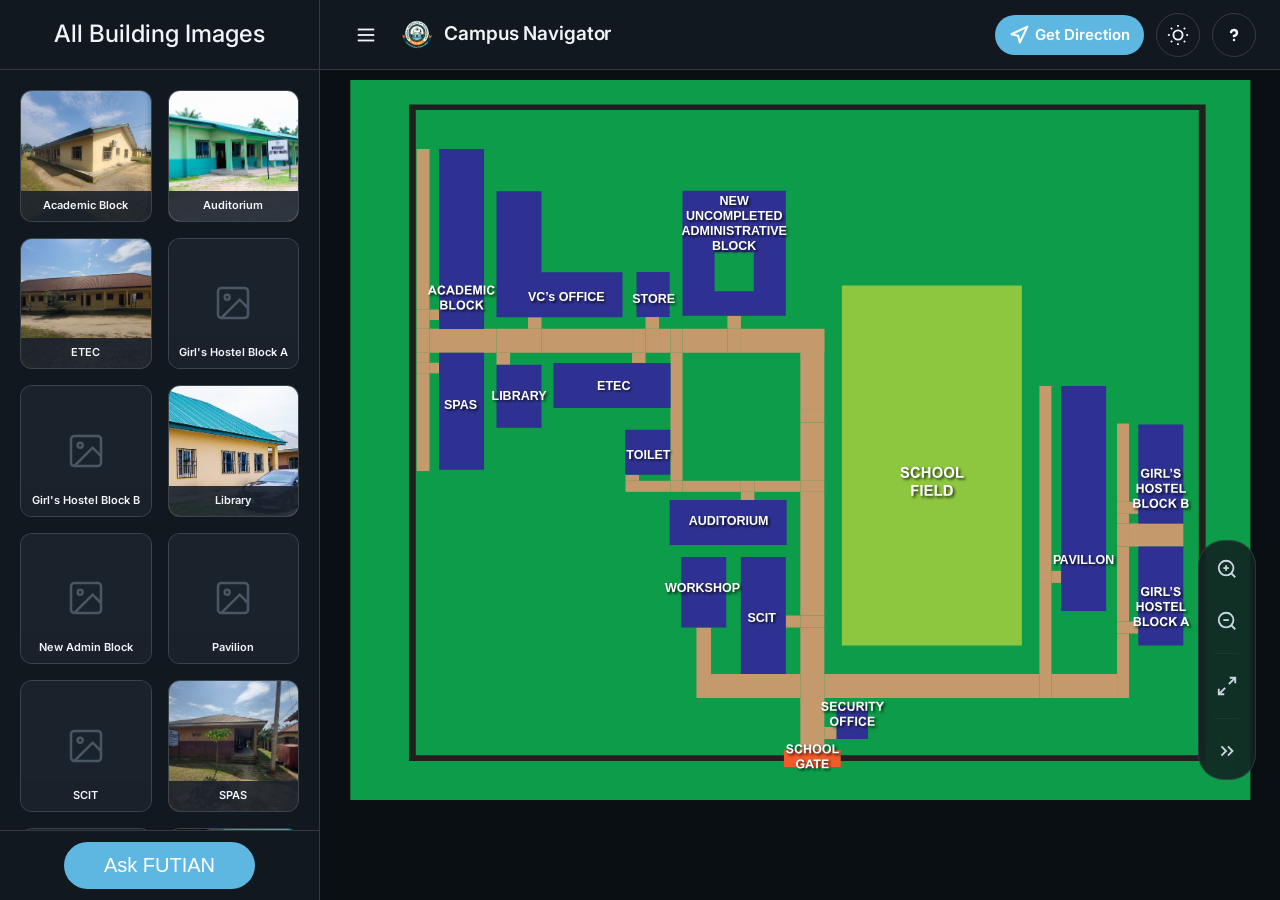
==== commit 5050ba3f: "Redeploy with image path fixes and latest updates" ====
--- a/CAMPUS MAP/index.html
+++ b/CAMPUS MAP/index.html
@@ -3,7 +3,7 @@
 
 <head>
     <meta charset="UTF-8">
-    <meta name="viewport" content="width=device-width, initial-scale=1.0">
+    <meta name="viewport" content="width=device-width, initial-scale=1.0, maximum-scale=1.0, user-scalable=no, interactive-widget=resizes-content">
     <title>Campus Navigator | Interactive Map</title>
     <link rel="icon" type="image/png" href="Futia_LogoX.png">
     <meta name="description"
@@ -638,6 +638,35 @@
 
     <script src="script.js"></script>
     <script>
+        // ===== MOBILE KEYBOARD HANDLING =====
+        // Dynamically resize picker modal when mobile keyboard opens/closes
+        if (window.visualViewport) {
+            function handleViewportResize() {
+                const pickerContainer = document.querySelector('.location-picker-modula.active .picker-container');
+                if (pickerContainer) {
+                    const viewportHeight = window.visualViewport.height;
+                    const offsetTop = window.visualViewport.offsetTop;
+                    pickerContainer.style.height = viewportHeight + 'px';
+                    pickerContainer.style.top = offsetTop + 'px';
+                    pickerContainer.style.bottom = 'auto';
+                } else {
+                    // Reset when picker is not active
+                    document.querySelectorAll('.picker-container').forEach(el => {
+                        el.style.height = '';
+                        el.style.top = '';
+                        el.style.bottom = '';
+                    });
+                }
+
+                // Also prevent body from scrolling when keyboard is open
+                document.body.style.height = window.visualViewport.height + 'px';
+                document.body.style.overflow = 'hidden';
+            }
+
+            window.visualViewport.addEventListener('resize', handleViewportResize);
+            window.visualViewport.addEventListener('scroll', handleViewportResize);
+        }
+
         // Help modal functionality
         const helpBtn = document.getElementById('help-btn');
         const helpModal = document.getElementById('help-modal');
@@ -711,6 +740,13 @@
                 }
             });
         }
+
+        // Listen for theme changes from the main FUTIAN app via localStorage
+        window.addEventListener('storage', (e) => {
+            if (e.key === 'futianTheme') {
+                applyThemeFromFutian();
+            }
+        });
 
         darkModeBtn.addEventListener('click', () => {
             document.body.classList.toggle('dark-mode');
--- a/CAMPUS MAP/styles.css
+++ b/CAMPUS MAP/styles.css
@@ -130,6 +130,8 @@
 html {
     font-size: 16px;
     scroll-behavior: smooth;
+    height: 100%;
+    overflow: hidden;
 }
 
 body {
@@ -137,8 +139,10 @@
     background: var(--bg-primary);
     color: var(--text-primary);
     line-height: 1.6;
-    min-height: 100vh;
+    height: 100%;
     overflow: hidden;
+    position: fixed;
+    width: 100%;
     transition: background-color var(--transition-base), color var(--transition-base);
 }
 
@@ -152,7 +156,7 @@
 .app-container {
     position: relative;
     width: 100%;
-    height: 100vh;
+    height: 100%;
     display: flex;
     flex-direction: column;
 }
@@ -457,7 +461,27 @@
     text-align: center;
     white-space: nowrap;
     overflow: hidden;
-    text-overflow: ellipsis;
+}
+
+.sidebar-grid .building-card-name .card-name-inner {
+    display: inline-block;
+    white-space: nowrap;
+}
+
+.sidebar-grid .building-card-name .card-name-inner.sliding {
+    animation: slideCardName 4s ease-in-out infinite;
+}
+
+@keyframes slideCardName {
+    0%, 15% {
+        transform: translateX(0);
+    }
+    40%, 60% {
+        transform: translateX(var(--slide-distance, -30px));
+    }
+    85%, 100% {
+        transform: translateX(0);
+    }
 }
 
 .sidebar-grid .building-card:hover {
@@ -465,8 +489,9 @@
 }
 
 .sidebar-footer {
-    height: 70px;
-    padding: 0;
+    height: auto;
+    min-height: 70px;
+    padding: 10px 0 calc(10px + env(safe-area-inset-bottom, 20px));
     border-top: 1px solid var(--border-medium);
     display: flex;
     justify-content: center;
@@ -3380,6 +3405,7 @@
     align-items: center;
     gap: 16px;
     flex: 1;
+    min-width: 0;
 }
 
 .trigger-icon {
@@ -3420,6 +3446,7 @@
     display: flex;
     flex-direction: column;
     overflow: hidden;
+    min-width: 0;
 }
 
 .trigger-placeholder {
@@ -3432,8 +3459,12 @@
     font-size: 16px;
     font-weight: 700;
     white-space: nowrap;
-    overflow: hidden;
-    text-overflow: ellipsis;
+    display: block;
+    width: max-content;
+}
+
+.trigger-value.sliding {
+    animation: slideCardName 4s ease-in-out infinite;
 }
 
 .trigger-chevron {
@@ -3779,10 +3810,15 @@
 
 .picker-item-name {
     font-size: 15px;
-    font-weight: 700;
+    font-weight: 600;
+    color: var(--text-primary);
     white-space: nowrap;
-    overflow: hidden;
-    text-overflow: ellipsis;
+    display: block;
+    width: max-content;
+}
+
+.picker-item-name.sliding {
+    animation: slideCardName 4s ease-in-out infinite;
 }
 
 .picker-item-action {
@@ -3818,9 +3854,18 @@
 }
 
 @media (max-width: 500px) {
+    .location-picker-modula {
+        align-items: stretch;
+    }
+
     .picker-container {
-        height: 100dvh;
-        max-height: 100dvh;
+        position: fixed;
+        top: 0;
+        left: 0;
+        right: 0;
+        bottom: 0;
+        height: 100%;
+        max-height: none;
         border-radius: 0;
         width: 100%;
         transform: translateY(100%);
@@ -3834,6 +3879,7 @@
     .picker-header {
         padding: 20px 16px 10px;
         gap: 8px;
+        flex-shrink: 0;
     }
 
     .picker-title-group h2 {
@@ -3842,16 +3888,21 @@
 
     .picker-search-box {
         padding: 0 20px 16px;
+        flex-shrink: 0;
     }
 
     #picker-search-input {
         height: 46px;
-        font-size: 14px;
+        font-size: 16px; /* 16px prevents iOS auto-zoom on focus */
         border-radius: 12px;
     }
 
     .picker-body {
         padding: 0 16px 20px;
+        flex: 1;
+        min-height: 0; /* Allow flex shrinking */
+        overflow-y: auto;
+        -webkit-overflow-scrolling: touch;
     }
 
     .picker-grid {
@@ -3933,7 +3984,10 @@
         top: 0 !important;
         left: 0 !important;
         width: 300px !important;
-        height: 100vh !important;
+        height: 100% !important;
+        height: 100dvh !important;
+        padding-bottom: env(safe-area-inset-bottom) !important;
+        box-sizing: border-box !important;
         background: var(--bg-secondary) !important;
         backdrop-filter: blur(15px) !important;
         -webkit-backdrop-filter: blur(15px);
